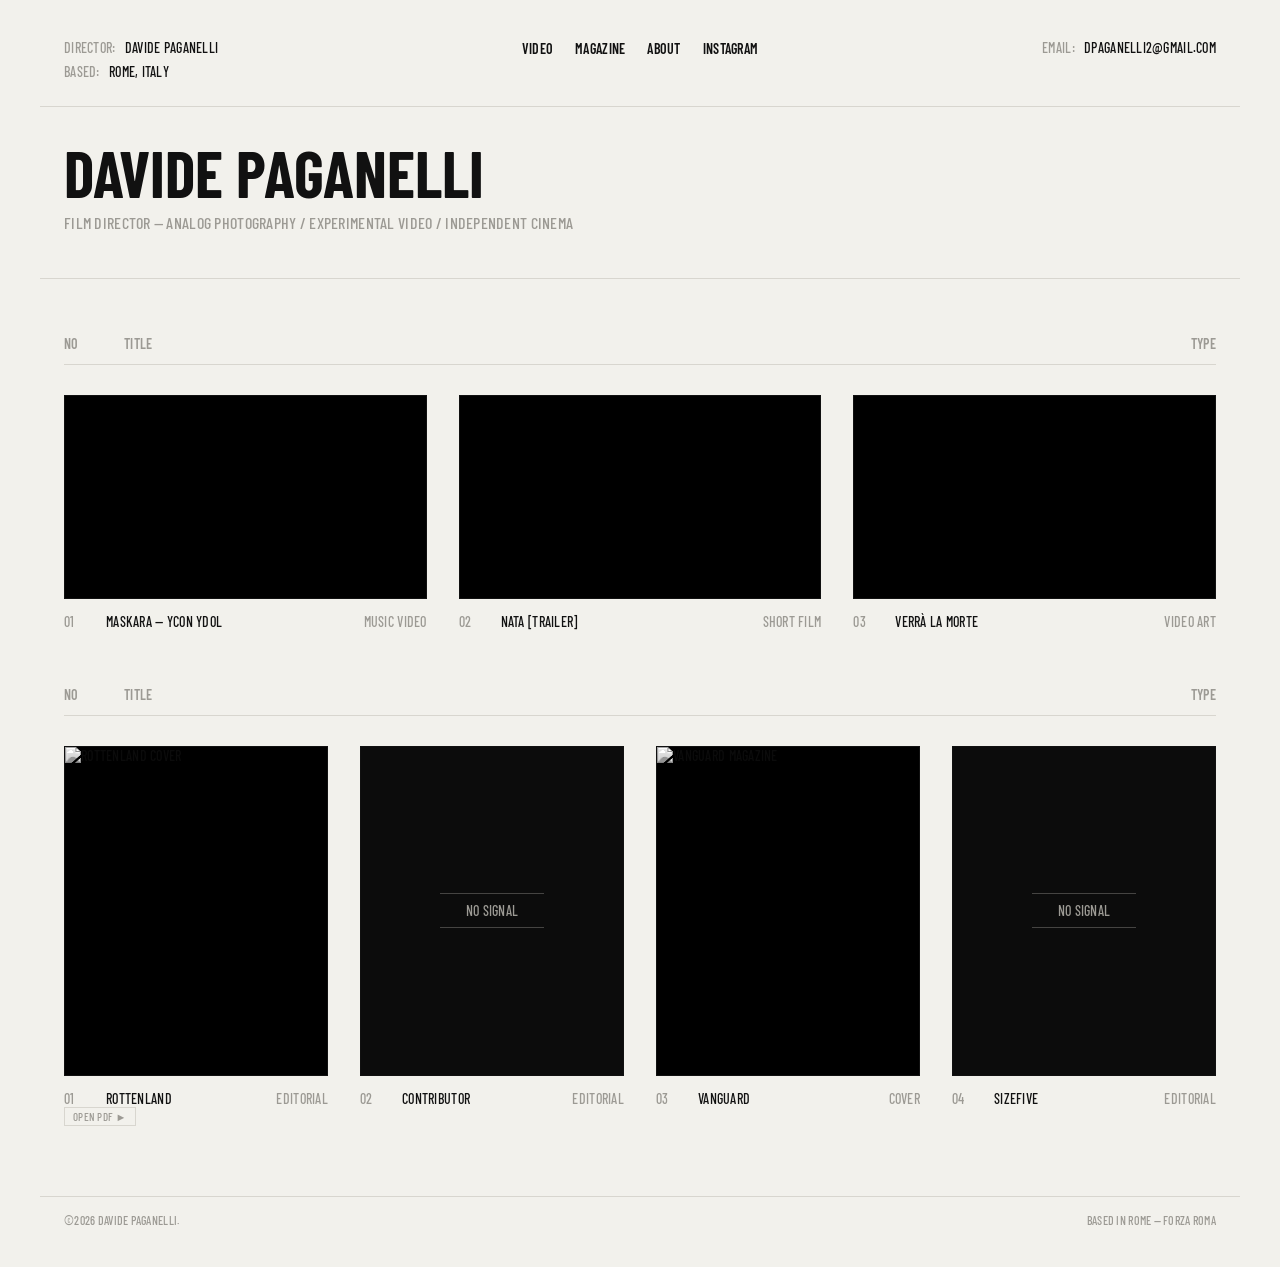
==== index.html @ 6b680fc3 "redesign editoriale: header a griglia con about/nav unificati, copyright solo in footer, tipografia " ====
<!DOCTYPE html>
<html lang="en">
<head>
<meta charset="UTF-8">
<meta name="viewport" content="width=device-width, initial-scale=1.0">
<title>Davide Paganelli — Film Director</title>
<meta name="description" content="Davide Paganelli, Italian film director based in Rome. Analog photography, experimental video and independent cinema.">
<link rel="preconnect" href="https://fonts.googleapis.com">
<link rel="preconnect" href="https://fonts.gstatic.com" crossorigin>
<link href="https://fonts.googleapis.com/css2?family=Barlow+Condensed:wght@500;600;700&family=Inter:wght@400;500&display=swap" rel="stylesheet">
<link rel="stylesheet" href="css/style.css">
</head>
<body>

<!-- ===== HEADER ===== -->
<header class="hud-top">
  <div class="hud-left">
    <div class="meta"><span class="label">DIRECTOR:</span> DAVIDE PAGANELLI</div>
    <div class="meta"><span class="label">BASED:</span> ROME, ITALY</div>
  </div>
  <nav class="hud-nav">
    <a href="#works">VIDEO</a>
    <a href="#magazine">MAGAZINE</a>
    <a href="about.html">ABOUT</a>
    <a href="https://www.instagram.com/davidepaganelly" target="_blank" rel="noopener">INSTAGRAM</a>
  </nav>
  <div class="hud-right">
    <div class="meta"><span class="label">EMAIL:</span> <a href="mailto:dpaganelli2@gmail.com">DPAGANELLI2@GMAIL.COM</a></div>
  </div>
</header>

<!-- ===== MASTHEAD ===== -->
<div class="masthead">
  <div class="name">DAVIDE PAGANELLI</div>
  <div class="role">FILM DIRECTOR — ANALOG PHOTOGRAPHY / EXPERIMENTAL VIDEO / INDEPENDENT CINEMA</div>
</div>

<!-- ===== WORKS ===== -->
<section class="section" id="works">
  <div class="list-head">
    <span>NO</span><span>TITLE</span><span>TYPE</span>
  </div>
  <div class="works">

    <div class="work">
      <div class="frame">
        <iframe src="https://www.youtube-nocookie.com/embed/Jr6r6PKVDSw"
                title="MASKARA — Ycon Ydol"
                allow="accelerometer; autoplay; clipboard-write; encrypted-media; gyroscope; picture-in-picture"
                allowfullscreen loading="lazy"></iframe>
      </div>
      <div class="work-caption">
        <span class="no">01</span>
        <span class="title">MASKARA — YCON YDOL</span>
        <span class="type">MUSIC VIDEO</span>
      </div>
    </div>

    <div class="work">
      <div class="frame">
        <iframe src="https://player.vimeo.com/video/1206100947"
                title="NATA [Trailer]"
                allow="autoplay; fullscreen; picture-in-picture"
                allowfullscreen loading="lazy"></iframe>
      </div>
      <div class="work-caption">
        <span class="no">02</span>
        <span class="title">NATA [TRAILER]</span>
        <span class="type">SHORT FILM</span>
      </div>
    </div>

    <div class="work">
      <div class="frame">
        <iframe src="https://www.youtube-nocookie.com/embed/Oc6n8Mp8Mww"
                title="Verrà la Morte"
                allow="accelerometer; autoplay; clipboard-write; encrypted-media; gyroscope; picture-in-picture"
                allowfullscreen loading="lazy"></iframe>
      </div>
      <div class="work-caption">
        <span class="no">03</span>
        <span class="title">VERRÀ LA MORTE</span>
        <span class="type">VIDEO ART</span>
      </div>
    </div>

  </div>
</section>

<!-- ===== MAGAZINE ===== -->
<section class="section" id="magazine">
  <div class="list-head">
    <span>NO</span><span>TITLE</span><span>TYPE</span>
  </div>
  <div class="magazine">

    <!-- ROTTENLAND : pdf link -->
    <div class="mag-item">
      <a class="mag-frame" href="assets/pdf/rottenland.pdf" target="_blank" rel="noopener">
        <img src="assets/img/rottenland/cover.jpg" alt="RottenLand cover"
             onerror="this.replaceWith(noSignal())">
      </a>
      <div class="mag-caption">
        <span class="no">01</span>
        <span class="title">ROTTENLAND</span>
        <span class="type">EDITORIAL</span>
      </div>
      <a href="assets/pdf/rottenland.pdf" target="_blank" rel="noopener"><span class="pdf-tag">OPEN PDF ►</span></a>
    </div>

    <!-- CONTRIBUTOR : slideshow -->
    <div class="mag-item">
      <div class="mag-frame slideshow" data-dir="assets/img/contributor" data-prefix="contributor"></div>
      <div class="mag-caption">
        <span class="no">02</span>
        <span class="title">CONTRIBUTOR</span>
        <span class="type">EDITORIAL</span>
      </div>
    </div>

    <!-- VANGUARD : single photo -->
    <div class="mag-item">
      <div class="mag-frame">
        <img src="assets/img/vanguard/vanguard.jpg" alt="Vanguard Magazine"
             onerror="this.replaceWith(noSignal())">
      </div>
      <div class="mag-caption">
        <span class="no">03</span>
        <span class="title">VANGUARD</span>
        <span class="type">COVER</span>
      </div>
    </div>

    <!-- SIZEFIVE : slideshow -->
    <div class="mag-item">
      <div class="mag-frame slideshow" data-dir="assets/img/sizefive" data-prefix="sizefive"></div>
      <div class="mag-caption">
        <span class="no">04</span>
        <span class="title">SIZEFIVE</span>
        <span class="type">EDITORIAL</span>
      </div>
    </div>

  </div>
</section>

<!-- ===== FOOTER ===== -->
<footer class="hud-bottom">
  <span>©2026 DAVIDE PAGANELLI.</span>
  <span>BASED IN ROME — FORZA ROMA</span>
</footer>

<script src="js/main.js"></script>
</body>
</html>
---- css/style.css ----
/* ============================================
   DAVIDE PAGANELLI — DIRECTOR
   Editorial · off-white / black · Barlow Condensed + Inter
   ============================================ */

:root {
  --bg: #f2f1ec;
  --fg: #111111;
  --dim: #9c9a94;
  --line: #d8d6cf;
  --accent: #7a1c1c;
  --display: "Barlow Condensed", "Helvetica Neue", Arial, sans-serif;
  --body: "Inter", "Helvetica Neue", Arial, sans-serif;
}

* { margin: 0; padding: 0; box-sizing: border-box; }

html { scroll-behavior: smooth; }

body {
  background: var(--bg);
  color: var(--fg);
  font-family: var(--display);
  font-size: 14px;
  font-weight: 500;
  letter-spacing: 0.02em;
  text-transform: uppercase;
  min-height: 100vh;
}

a { color: var(--fg); text-decoration: none; }
a:hover { color: var(--accent); }

::selection { background: var(--fg); color: var(--bg); }

/* ---------- header ---------- */
.hud-top {
  display: grid;
  grid-template-columns: 1fr auto 1fr;
  align-items: start;
  gap: 24px;
  max-width: 1200px;
  margin: 0 auto;
  padding: 36px 24px 22px;
  border-bottom: 1px solid var(--line);
}

.hud-left, .hud-right { line-height: 1.7; }
.hud-right { text-align: right; }

.meta .label { color: var(--dim); margin-right: 6px; }

.hud-nav {
  display: flex;
  align-items: center;
  gap: 22px;
  padding-top: 4px;
}

.hud-nav a {
  font-weight: 600;
  padding-bottom: 2px;
  border-bottom: 1px solid transparent;
}

.hud-nav a:hover,
.hud-nav a.current {
  color: var(--fg);
  border-bottom-color: var(--fg);
}

/* ---------- masthead (name + role, on index) ---------- */
.masthead {
  max-width: 1200px;
  margin: 0 auto;
  padding: 34px 24px 46px;
  border-bottom: 1px solid var(--line);
}

.masthead .name {
  font-size: clamp(34px, 6vw, 64px);
  font-weight: 700;
  letter-spacing: 0;
  line-height: 1;
}

.masthead .role {
  color: var(--dim);
  font-size: 16px;
  margin-top: 8px;
}

/* ---------- sections ---------- */
.section {
  max-width: 1200px;
  margin: 0 auto;
  padding: 56px 24px 0;
}

.list-head {
  display: grid;
  grid-template-columns: 48px 1fr 140px;
  gap: 12px;
  color: var(--dim);
  font-weight: 600;
  padding-bottom: 12px;
  margin-bottom: 30px;
  border-bottom: 1px solid var(--line);
}

.list-head span:last-child { text-align: right; }

/* ---------- works grid ---------- */
.works {
  display: grid;
  grid-template-columns: repeat(auto-fit, minmax(300px, 1fr));
  gap: 48px 32px;
}

.work .frame {
  position: relative;
  border: 1px solid var(--fg);
  background: #000;
  aspect-ratio: 16 / 9;
}

.work iframe {
  position: absolute;
  inset: 0;
  width: 100%;
  height: 100%;
  border: 0;
}

.work-caption {
  display: grid;
  grid-template-columns: 32px 1fr auto;
  align-items: baseline;
  gap: 10px;
  margin-top: 14px;
}

.work-caption .no { color: var(--dim); }
.work-caption .type { color: var(--dim); text-align: right; white-space: nowrap; }

/* ---------- magazine grid ---------- */
.magazine {
  display: grid;
  grid-template-columns: repeat(auto-fit, minmax(240px, 1fr));
  gap: 48px 32px;
}

.mag-frame {
  position: relative;
  border: 1px solid var(--fg);
  background: #000;
  aspect-ratio: 4 / 5;
  overflow: hidden;
  display: block;
}

.mag-frame img {
  width: 100%;
  height: 100%;
  object-fit: cover;
  display: block;
  filter: grayscale(100%) contrast(1.05);
}

/* slideshow: stacked slides, JS toggles .on */
.slideshow img {
  position: absolute;
  inset: 0;
  opacity: 0;
  transition: opacity 0.6s;
}

.slideshow img.on { opacity: 1; }

.mag-caption {
  display: grid;
  grid-template-columns: 32px 1fr auto;
  align-items: baseline;
  gap: 10px;
  margin-top: 14px;
}

.mag-caption .no { color: var(--dim); }
.mag-caption .type { color: var(--dim); text-align: right; white-space: nowrap; }

/* fallback when no image is loaded yet */
.no-signal {
  position: absolute;
  inset: 0;
  display: flex;
  flex-direction: column;
  align-items: center;
  justify-content: center;
  gap: 8px;
  color: var(--dim);
  background: #0c0c0c;
}

.no-signal .bar { width: 40%; height: 1px; background: var(--dim); opacity: 0.4; }

.pdf-tag {
  display: inline-block;
  border: 1px solid var(--line);
  padding: 2px 8px;
  color: var(--dim);
  font-size: 11px;
}

a:hover .pdf-tag { border-color: var(--fg); color: var(--fg); }

/* ---------- about page ---------- */
.about {
  max-width: 700px;
  margin: 0 auto;
  padding: 56px 24px 80px;
}

.about .kicker {
  color: var(--dim);
  font-weight: 600;
  margin-bottom: 18px;
}

.about .bio {
  font-family: var(--body);
  text-transform: none;
  letter-spacing: 0.01em;
  font-weight: 400;
  line-height: 1.85;
  font-size: 15px;
  color: var(--fg);
  margin-bottom: 44px;
}

.about .bio p + p { margin-top: 20px; }

.about .bio em { font-style: italic; }

.contact-line {
  display: grid;
  grid-template-columns: 110px 1fr;
  gap: 12px;
  padding: 10px 0;
  border-top: 1px solid var(--line);
}

.contact-line:last-of-type { border-bottom: 1px solid var(--line); }

.contact-line .key { color: var(--dim); }

/* ---------- footer ---------- */
.hud-bottom {
  max-width: 1200px;
  margin: 70px auto 0;
  padding: 16px 24px 40px;
  display: flex;
  justify-content: space-between;
  gap: 16px;
  color: var(--dim);
  font-size: 12px;
  border-top: 1px solid var(--line);
}

/* ---------- responsive ---------- */
@media (max-width: 760px) {
  .hud-top {
    grid-template-columns: 1fr;
    text-align: center;
    gap: 14px;
    padding: 26px 20px 18px;
  }
  .hud-right { text-align: center; }
  .hud-nav { justify-content: center; flex-wrap: wrap; row-gap: 8px; }
  .masthead { padding: 26px 20px 32px; }
  .section { padding: 40px 20px 0; }
  .list-head { grid-template-columns: 32px 1fr 90px; font-size: 12px; }
  .work-caption, .mag-caption { grid-template-columns: 24px 1fr auto; }
  .hud-bottom { flex-direction: column; gap: 6px; text-align: center; }
}
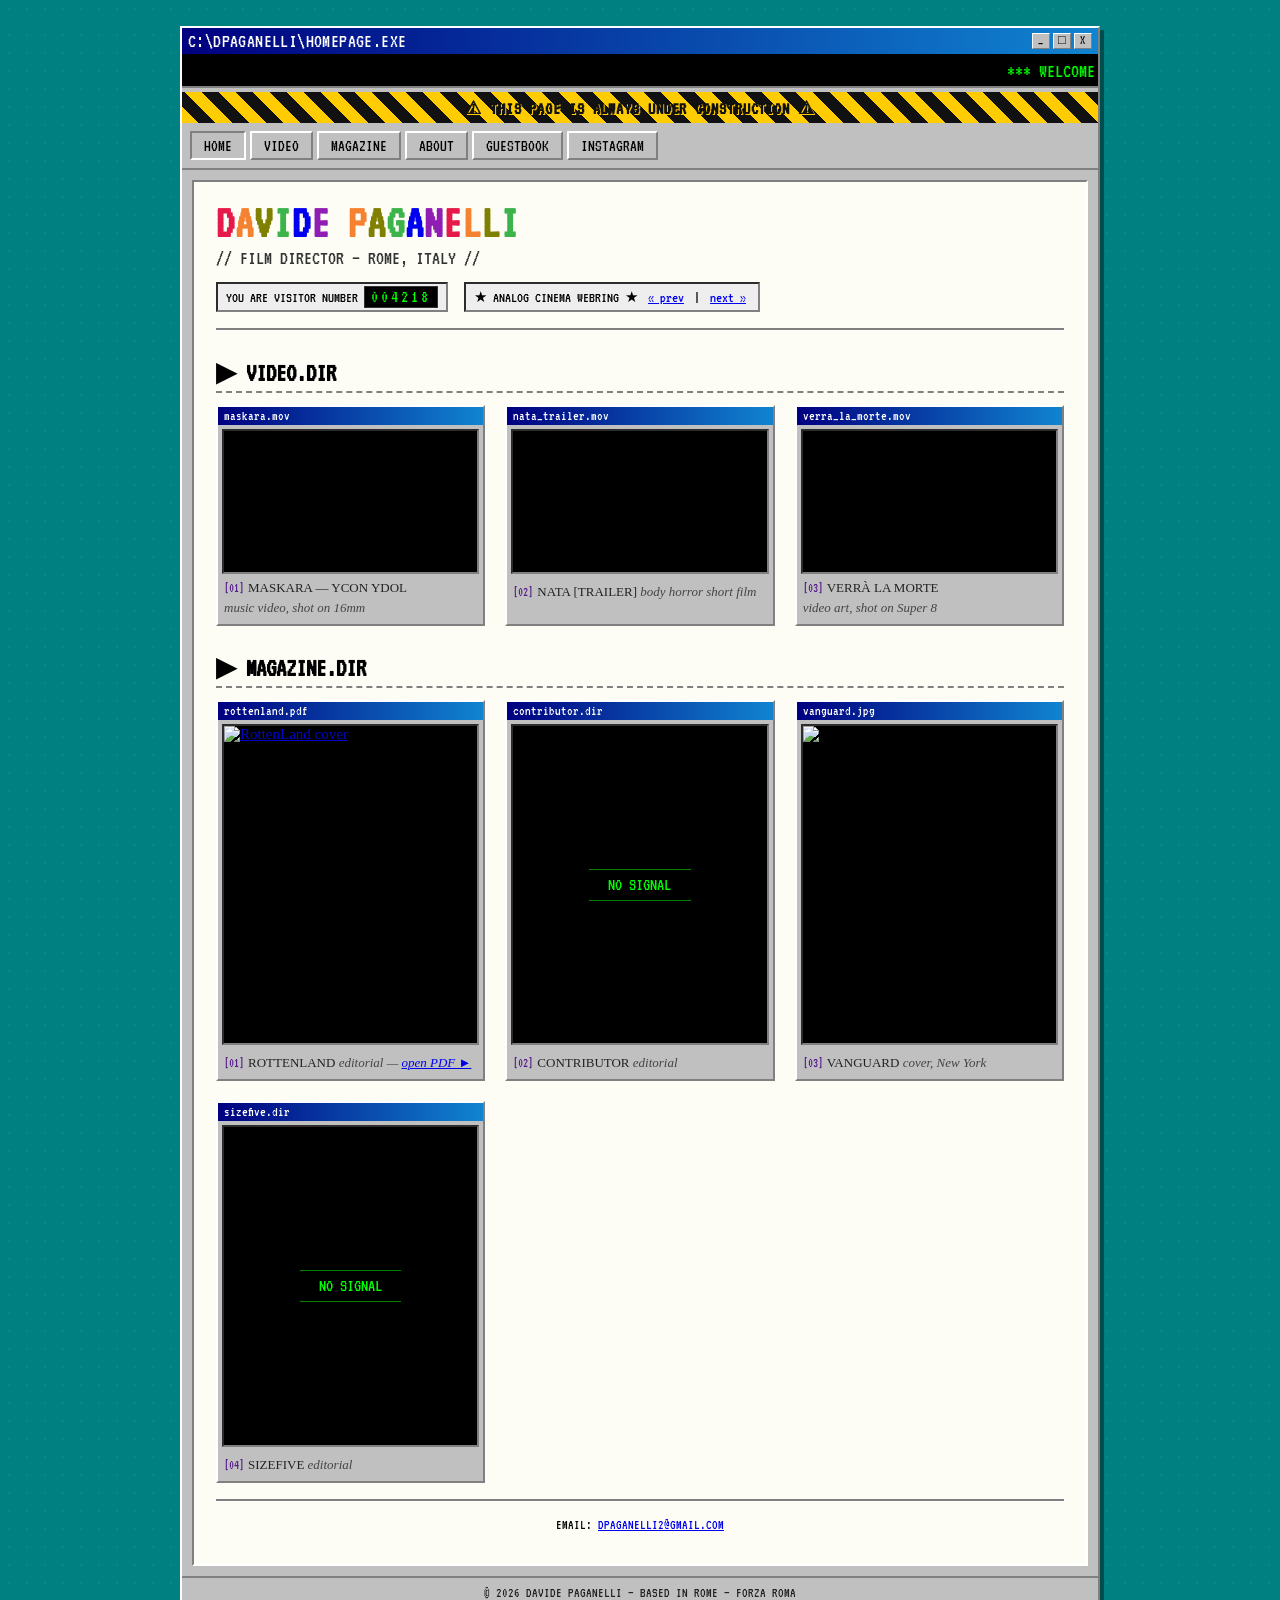
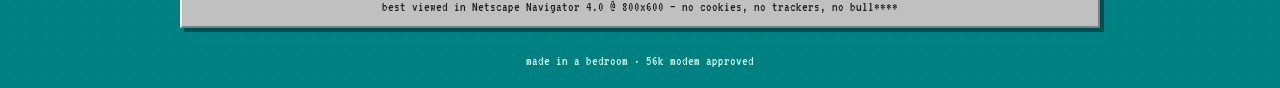
==== commit f8f65176: "restyle totale: homepage.exe in stile Y2K/Geocities fatta in cameretta - finestra Windows98 con titl" ====
--- a/index.html
+++ b/index.html
@@ -3,152 +3,160 @@
 <head>
 <meta charset="UTF-8">
 <meta name="viewport" content="width=device-width, initial-scale=1.0">
-<title>Davide Paganelli — Film Director</title>
+<title>~*~ Davide Paganelli's HOMEPAGE ~*~</title>
 <meta name="description" content="Davide Paganelli, Italian film director based in Rome. Analog photography, experimental video and independent cinema.">
 <link rel="preconnect" href="https://fonts.googleapis.com">
 <link rel="preconnect" href="https://fonts.gstatic.com" crossorigin>
-<link href="https://fonts.googleapis.com/css2?family=Barlow+Condensed:wght@500;600;700&family=Inter:wght@400;500&display=swap" rel="stylesheet">
+<link href="https://fonts.googleapis.com/css2?family=VT323&display=swap" rel="stylesheet">
 <link rel="stylesheet" href="css/style.css">
 </head>
 <body>
 
-<!-- ===== HEADER ===== -->
-<header class="hud-top">
-  <div class="hud-left">
-    <div class="meta"><span class="label">DIRECTOR:</span> DAVIDE PAGANELLI</div>
-    <div class="meta"><span class="label">BASED:</span> ROME, ITALY</div>
+<div class="win">
+
+  <div class="titlebar">
+    <span>C:\DPAGANELLI\HOMEPAGE.EXE</span>
+    <span class="buttons"><span>_</span><span>&#9633;</span><span>X</span></span>
   </div>
-  <nav class="hud-nav">
+
+  <marquee class="marquee-row" behavior="scroll" scrollamount="4">
+    *** WELCOME TO THE OFFICIAL DAVIDE PAGANELLI HOMEPAGE *** BEST VIEWED AT 800x600 *** ANALOG FILM ★ EXPERIMENTAL VIDEO ★ INDEPENDENT CINEMA *** SIGN THE GUESTBOOK ***
+  </marquee>
+
+  <div class="construction-bar">&#9888; THIS PAGE IS ALWAYS UNDER CONSTRUCTION &#9888;</div>
+
+  <nav class="nav-buttons">
+    <a href="index.html" class="current">HOME</a>
     <a href="#works">VIDEO</a>
     <a href="#magazine">MAGAZINE</a>
     <a href="about.html">ABOUT</a>
+    <a href="guestbook.html">GUESTBOOK</a>
     <a href="https://www.instagram.com/davidepaganelly" target="_blank" rel="noopener">INSTAGRAM</a>
   </nav>
-  <div class="hud-right">
-    <div class="meta"><span class="label">EMAIL:</span> <a href="mailto:dpaganelli2@gmail.com">DPAGANELLI2@GMAIL.COM</a></div>
-  </div>
-</header>
 
-<!-- ===== MASTHEAD ===== -->
-<div class="masthead">
-  <div class="name">DAVIDE PAGANELLI</div>
-  <div class="role">FILM DIRECTOR — ANALOG PHOTOGRAPHY / EXPERIMENTAL VIDEO / INDEPENDENT CINEMA</div>
-</div>
+  <div class="content">
+    <h1 class="rainbow" id="rainbow-title"></h1>
+    <div class="subtitle">// FILM DIRECTOR — ROME, ITALY //</div>
 
-<!-- ===== WORKS ===== -->
-<section class="section" id="works">
-  <div class="list-head">
-    <span>NO</span><span>TITLE</span><span>TYPE</span>
-  </div>
-  <div class="works">
-
-    <div class="work">
-      <div class="frame">
-        <iframe src="https://www.youtube-nocookie.com/embed/Jr6r6PKVDSw"
-                title="MASKARA — Ycon Ydol"
-                allow="accelerometer; autoplay; clipboard-write; encrypted-media; gyroscope; picture-in-picture"
-                allowfullscreen loading="lazy"></iframe>
-      </div>
-      <div class="work-caption">
-        <span class="no">01</span>
-        <span class="title">MASKARA — YCON YDOL</span>
-        <span class="type">MUSIC VIDEO</span>
+    <div class="widgets-row">
+      <div class="hitcounter">YOU ARE VISITOR NUMBER <span class="digits" id="hitcount">004217</span></div>
+      <div class="webring">
+        <span class="blink">&#9733;</span> ANALOG CINEMA WEBRING <span class="blink">&#9733;</span>
+        <a href="about.html">&laquo; prev</a> | <a href="#works">next &raquo;</a>
       </div>
     </div>
 
-    <div class="work">
-      <div class="frame">
-        <iframe src="https://player.vimeo.com/video/1206100947"
-                title="NATA [Trailer]"
-                allow="autoplay; fullscreen; picture-in-picture"
-                allowfullscreen loading="lazy"></iframe>
+    <hr class="groove">
+
+    <h2 class="section-title" id="works">&#9654; VIDEO.DIR</h2>
+    <div class="file-grid">
+
+      <div class="file-win">
+        <div class="file-titlebar">maskara.mov</div>
+        <div class="frame">
+          <iframe src="https://www.youtube-nocookie.com/embed/Jr6r6PKVDSw"
+                  title="MASKARA — Ycon Ydol"
+                  allow="accelerometer; autoplay; clipboard-write; encrypted-media; gyroscope; picture-in-picture"
+                  allowfullscreen loading="lazy"></iframe>
+        </div>
+        <div class="file-caption">
+          <span class="num">[01]</span>MASKARA — YCON YDOL
+          <div class="tag">music video, shot on 16mm</div>
+        </div>
       </div>
-      <div class="work-caption">
-        <span class="no">02</span>
-        <span class="title">NATA [TRAILER]</span>
-        <span class="type">SHORT FILM</span>
+
+      <div class="file-win">
+        <div class="file-titlebar">nata_trailer.mov</div>
+        <div class="frame">
+          <iframe src="https://player.vimeo.com/video/1206100947"
+                  title="NATA [Trailer]"
+                  allow="autoplay; fullscreen; picture-in-picture"
+                  allowfullscreen loading="lazy"></iframe>
+        </div>
+        <div class="file-caption">
+          <span class="num">[02]</span>NATA [TRAILER]
+          <div class="tag">body horror short film</div>
+        </div>
       </div>
+
+      <div class="file-win">
+        <div class="file-titlebar">verra_la_morte.mov</div>
+        <div class="frame">
+          <iframe src="https://www.youtube-nocookie.com/embed/Oc6n8Mp8Mww"
+                  title="Verrà la Morte"
+                  allow="accelerometer; autoplay; clipboard-write; encrypted-media; gyroscope; picture-in-picture"
+                  allowfullscreen loading="lazy"></iframe>
+        </div>
+        <div class="file-caption">
+          <span class="num">[03]</span>VERRÀ LA MORTE
+          <div class="tag">video art, shot on Super 8</div>
+        </div>
+      </div>
+
     </div>
 
-    <div class="work">
-      <div class="frame">
-        <iframe src="https://www.youtube-nocookie.com/embed/Oc6n8Mp8Mww"
-                title="Verrà la Morte"
-                allow="accelerometer; autoplay; clipboard-write; encrypted-media; gyroscope; picture-in-picture"
-                allowfullscreen loading="lazy"></iframe>
+    <h2 class="section-title" id="magazine">&#9654; MAGAZINE.DIR</h2>
+    <div class="file-grid">
+
+      <div class="file-win">
+        <div class="file-titlebar">rottenland.pdf</div>
+        <a class="frame portrait" href="assets/pdf/rottenland.pdf" target="_blank" rel="noopener" style="display:block;">
+          <img src="assets/img/rottenland/cover.jpg" alt="RottenLand cover"
+               onerror="this.replaceWith(noSignal())">
+        </a>
+        <div class="file-caption">
+          <span class="num">[01]</span>ROTTENLAND
+          <div class="tag">editorial &mdash; <a href="assets/pdf/rottenland.pdf" target="_blank" rel="noopener">open PDF &#9658;</a></div>
+        </div>
       </div>
-      <div class="work-caption">
-        <span class="no">03</span>
-        <span class="title">VERRÀ LA MORTE</span>
-        <span class="type">VIDEO ART</span>
+
+      <div class="file-win">
+        <div class="file-titlebar">contributor.dir</div>
+        <div class="frame portrait slideshow" data-dir="assets/img/contributor" data-prefix="contributor"></div>
+        <div class="file-caption">
+          <span class="num">[02]</span>CONTRIBUTOR
+          <div class="tag">editorial</div>
+        </div>
       </div>
+
+      <div class="file-win">
+        <div class="file-titlebar">vanguard.jpg</div>
+        <div class="frame portrait">
+          <img src="assets/img/vanguard/vanguard.jpg" alt="Vanguard Magazine"
+               onerror="this.replaceWith(noSignal())">
+        </div>
+        <div class="file-caption">
+          <span class="num">[03]</span>VANGUARD
+          <div class="tag">cover, New York</div>
+        </div>
+      </div>
+
+      <div class="file-win">
+        <div class="file-titlebar">sizefive.dir</div>
+        <div class="frame portrait slideshow" data-dir="assets/img/sizefive" data-prefix="sizefive"></div>
+        <div class="file-caption">
+          <span class="num">[04]</span>SIZEFIVE
+          <div class="tag">editorial</div>
+        </div>
+      </div>
+
     </div>
 
+    <hr class="groove">
+
+    <p style="font-family: var(--pixel); font-size:14px; text-align:center;">
+      EMAIL: <a href="mailto:dpaganelli2@gmail.com">DPAGANELLI2@GMAIL.COM</a>
+    </p>
   </div>
-</section>
 
-<!-- ===== MAGAZINE ===== -->
-<section class="section" id="magazine">
-  <div class="list-head">
-    <span>NO</span><span>TITLE</span><span>TYPE</span>
+  <div class="win-footer">
+    &copy; 2026 DAVIDE PAGANELLI &mdash; BASED IN ROME &mdash; FORZA ROMA<br>
+    best viewed in Netscape Navigator 4.0 @ 800x600 &mdash; no cookies, no trackers, no bull****
   </div>
-  <div class="magazine">
 
-    <!-- ROTTENLAND : pdf link -->
-    <div class="mag-item">
-      <a class="mag-frame" href="assets/pdf/rottenland.pdf" target="_blank" rel="noopener">
-        <img src="assets/img/rottenland/cover.jpg" alt="RottenLand cover"
-             onerror="this.replaceWith(noSignal())">
-      </a>
-      <div class="mag-caption">
-        <span class="no">01</span>
-        <span class="title">ROTTENLAND</span>
-        <span class="type">EDITORIAL</span>
-      </div>
-      <a href="assets/pdf/rottenland.pdf" target="_blank" rel="noopener"><span class="pdf-tag">OPEN PDF ►</span></a>
-    </div>
+</div>
 
-    <!-- CONTRIBUTOR : slideshow -->
-    <div class="mag-item">
-      <div class="mag-frame slideshow" data-dir="assets/img/contributor" data-prefix="contributor"></div>
-      <div class="mag-caption">
-        <span class="no">02</span>
-        <span class="title">CONTRIBUTOR</span>
-        <span class="type">EDITORIAL</span>
-      </div>
-    </div>
-
-    <!-- VANGUARD : single photo -->
-    <div class="mag-item">
-      <div class="mag-frame">
-        <img src="assets/img/vanguard/vanguard.jpg" alt="Vanguard Magazine"
-             onerror="this.replaceWith(noSignal())">
-      </div>
-      <div class="mag-caption">
-        <span class="no">03</span>
-        <span class="title">VANGUARD</span>
-        <span class="type">COVER</span>
-      </div>
-    </div>
-
-    <!-- SIZEFIVE : slideshow -->
-    <div class="mag-item">
-      <div class="mag-frame slideshow" data-dir="assets/img/sizefive" data-prefix="sizefive"></div>
-      <div class="mag-caption">
-        <span class="no">04</span>
-        <span class="title">SIZEFIVE</span>
-        <span class="type">EDITORIAL</span>
-      </div>
-    </div>
-
-  </div>
-</section>
-
-<!-- ===== FOOTER ===== -->
-<footer class="hud-bottom">
-  <span>©2026 DAVIDE PAGANELLI.</span>
-  <span>BASED IN ROME — FORZA ROMA</span>
-</footer>
+<div class="outer-tag">made in a bedroom &middot; 56k modem approved</div>
 
 <script src="js/main.js"></script>
 </body>
--- a/css/style.css
+++ b/css/style.css
@@ -1,130 +1,244 @@
 /* ============================================
-   DAVIDE PAGANELLI — DIRECTOR
-   Editorial · off-white / black · Barlow Condensed + Inter
+   DAVIDE PAGANELLI — HOMEPAGE.EXE
+   made in a bedroom, running Windows 98, 56k modem required
    ============================================ */
 
 :root {
-  --bg: #f2f1ec;
-  --fg: #111111;
-  --dim: #9c9a94;
-  --line: #d8d6cf;
-  --accent: #7a1c1c;
-  --display: "Barlow Condensed", "Helvetica Neue", Arial, sans-serif;
-  --body: "Inter", "Helvetica Neue", Arial, sans-serif;
-}
-
-* { margin: 0; padding: 0; box-sizing: border-box; }
-
-html { scroll-behavior: smooth; }
-
-body {
-  background: var(--bg);
-  color: var(--fg);
-  font-family: var(--display);
+  --face: #c0c0c0;
+  --face-dark: #808080;
+  --face-light: #ffffff;
+  --desktop: #008080;
+  --paper: #fdfdf5;
+  --ink: #000000;
+  --link: #0000ee;
+  --visited: #551a8b;
+  --pixel: "VT323", "Courier New", monospace;
+  --serif: "Times New Roman", Times, serif;
+}
+
+* { box-sizing: border-box; }
+
+html, body {
+  margin: 0;
+  padding: 0;
+  background-color: var(--desktop);
+  background-image:
+    radial-gradient(rgba(255,255,255,0.06) 1px, transparent 1px);
+  background-size: 18px 18px;
+  color: var(--ink);
+  font-family: var(--serif);
+  font-size: 15px;
+}
+
+a { color: var(--link); }
+a:visited { color: var(--visited); }
+a:hover { color: #ff0000; }
+
+img { image-rendering: pixelated; }
+
+/* ---------- window chrome ---------- */
+.win {
+  max-width: 920px;
+  margin: 26px auto;
+  background: var(--face);
+  border: 2px solid;
+  border-color: var(--face-light) var(--face-dark) var(--face-dark) var(--face-light);
+  box-shadow: 4px 4px 0 rgba(0,0,0,0.4);
+}
+
+.titlebar {
+  background: linear-gradient(90deg, #000080, #1084d0);
+  color: #fff;
+  font-family: var(--pixel);
+  font-size: 20px;
+  letter-spacing: 0.02em;
+  padding: 3px 6px;
+  display: flex;
+  justify-content: space-between;
+  align-items: center;
+}
+
+.titlebar .buttons { display: flex; gap: 3px; }
+
+.titlebar .buttons span {
+  width: 18px;
+  height: 16px;
+  background: var(--face);
+  border: 1px solid;
+  border-color: var(--face-light) var(--face-dark) var(--face-dark) var(--face-light);
+  color: #000;
+  font-family: var(--pixel);
+  font-size: 13px;
+  line-height: 14px;
+  text-align: center;
+}
+
+/* ---------- marquee / construction ---------- */
+.marquee-row {
+  background: #000;
+  color: #0f0;
+  font-family: var(--pixel);
+  font-size: 20px;
+  padding: 4px 0;
+  border-bottom: 2px solid var(--face-dark);
+}
+
+.construction-bar {
+  background: repeating-linear-gradient(45deg, #ffcc00, #ffcc00 12px, #111 12px, #111 24px);
+  color: #111;
+  text-shadow: 1px 1px 0 #ffcc00;
+  font-family: var(--pixel);
+  font-size: 18px;
+  text-align: center;
+  font-weight: bold;
+  padding: 5px 0;
+  letter-spacing: 0.05em;
+}
+
+/* ---------- nav buttons ---------- */
+.nav-buttons {
+  display: flex;
+  flex-wrap: wrap;
+  gap: 4px;
+  padding: 8px;
+  background: var(--face);
+  border-bottom: 2px solid var(--face-dark);
+}
+
+.nav-buttons a {
+  background: var(--face);
+  border: 2px solid;
+  border-color: var(--face-light) var(--face-dark) var(--face-dark) var(--face-light);
+  padding: 4px 12px;
+  font-family: var(--pixel);
+  font-size: 17px;
+  color: #000;
+  text-decoration: none;
+}
+
+.nav-buttons a:visited { color: #000; }
+.nav-buttons a:hover { color: #000; background: #dcdcdc; }
+.nav-buttons a:active,
+.nav-buttons a.current {
+  border-color: var(--face-dark) var(--face-light) var(--face-light) var(--face-dark);
+}
+
+/* ---------- content paper ---------- */
+.content {
+  background: var(--paper);
+  margin: 10px;
+  padding: 18px 22px;
+  border: 2px solid;
+  border-color: var(--face-dark) var(--face-light) var(--face-light) var(--face-dark);
+}
+
+.content h1 {
+  font-family: var(--pixel);
+  font-size: 46px;
+  letter-spacing: 0.02em;
+  margin: 0 0 2px;
+}
+
+.content h1.rainbow span:nth-child(6n+1) { color: #e6194b; }
+.content h1.rainbow span:nth-child(6n+2) { color: #f58231; }
+.content h1.rainbow span:nth-child(6n+3) { color: #808000; }
+.content h1.rainbow span:nth-child(6n+4) { color: #3cb44b; }
+.content h1.rainbow span:nth-child(6n+5) { color: #0000ee; }
+.content h1.rainbow span:nth-child(6n+6) { color: #911eb4; }
+
+.subtitle {
+  font-family: var(--pixel);
+  font-size: 20px;
+  color: #333;
+  margin-bottom: 14px;
+}
+
+hr.groove {
+  border: none;
+  border-top: 2px solid var(--face-dark);
+  border-bottom: 1px solid var(--face-light);
+  margin: 16px 0;
+}
+
+/* ---------- hit counter + webring ---------- */
+.widgets-row {
+  display: flex;
+  flex-wrap: wrap;
+  gap: 16px;
+  align-items: center;
+  margin-bottom: 16px;
+}
+
+.hitcounter {
+  font-family: var(--pixel);
+  font-size: 15px;
+  background: #eee;
+  border: 2px inset var(--face-dark);
+  padding: 4px 8px;
+}
+
+.hitcounter .digits {
+  background: #000;
+  color: #0f0;
+  font-size: 18px;
+  letter-spacing: 3px;
+  padding: 1px 6px;
+  border: 1px solid #333;
+}
+
+.webring {
+  font-family: var(--pixel);
+  font-size: 15px;
+  background: #eee;
+  border: 2px inset var(--face-dark);
+  padding: 4px 8px;
+}
+
+.webring a { margin: 0 4px; }
+
+.blink { animation: blink 1.1s steps(1) infinite; }
+@keyframes blink { 50% { opacity: 0; } }
+
+/* ---------- section blocks ---------- */
+.section-title {
+  font-family: var(--pixel);
+  font-size: 26px;
+  margin: 26px 0 12px;
+  border-bottom: 2px dashed var(--face-dark);
+  padding-bottom: 4px;
+}
+
+.file-grid {
+  display: grid;
+  grid-template-columns: repeat(auto-fit, minmax(260px, 1fr));
+  gap: 20px;
+}
+
+.file-win {
+  border: 2px solid;
+  border-color: var(--face-light) var(--face-dark) var(--face-dark) var(--face-light);
+  background: var(--face);
+}
+
+.file-win .file-titlebar {
+  background: linear-gradient(90deg, #000080, #1084d0);
+  color: #fff;
+  font-family: var(--pixel);
   font-size: 14px;
-  font-weight: 500;
-  letter-spacing: 0.02em;
-  text-transform: uppercase;
-  min-height: 100vh;
-}
-
-a { color: var(--fg); text-decoration: none; }
-a:hover { color: var(--accent); }
-
-::selection { background: var(--fg); color: var(--bg); }
-
-/* ---------- header ---------- */
-.hud-top {
-  display: grid;
-  grid-template-columns: 1fr auto 1fr;
-  align-items: start;
-  gap: 24px;
-  max-width: 1200px;
-  margin: 0 auto;
-  padding: 36px 24px 22px;
-  border-bottom: 1px solid var(--line);
-}
-
-.hud-left, .hud-right { line-height: 1.7; }
-.hud-right { text-align: right; }
-
-.meta .label { color: var(--dim); margin-right: 6px; }
-
-.hud-nav {
-  display: flex;
-  align-items: center;
-  gap: 22px;
-  padding-top: 4px;
-}
-
-.hud-nav a {
-  font-weight: 600;
-  padding-bottom: 2px;
-  border-bottom: 1px solid transparent;
-}
-
-.hud-nav a:hover,
-.hud-nav a.current {
-  color: var(--fg);
-  border-bottom-color: var(--fg);
-}
-
-/* ---------- masthead (name + role, on index) ---------- */
-.masthead {
-  max-width: 1200px;
-  margin: 0 auto;
-  padding: 34px 24px 46px;
-  border-bottom: 1px solid var(--line);
-}
-
-.masthead .name {
-  font-size: clamp(34px, 6vw, 64px);
-  font-weight: 700;
-  letter-spacing: 0;
-  line-height: 1;
-}
-
-.masthead .role {
-  color: var(--dim);
-  font-size: 16px;
-  margin-top: 8px;
-}
-
-/* ---------- sections ---------- */
-.section {
-  max-width: 1200px;
-  margin: 0 auto;
-  padding: 56px 24px 0;
-}
-
-.list-head {
-  display: grid;
-  grid-template-columns: 48px 1fr 140px;
-  gap: 12px;
-  color: var(--dim);
-  font-weight: 600;
-  padding-bottom: 12px;
-  margin-bottom: 30px;
-  border-bottom: 1px solid var(--line);
-}
-
-.list-head span:last-child { text-align: right; }
-
-/* ---------- works grid ---------- */
-.works {
-  display: grid;
-  grid-template-columns: repeat(auto-fit, minmax(300px, 1fr));
-  gap: 48px 32px;
-}
-
-.work .frame {
+  padding: 2px 6px;
+}
+
+.file-win .frame {
   position: relative;
-  border: 1px solid var(--fg);
+  aspect-ratio: 16 / 9;
   background: #000;
-  aspect-ratio: 16 / 9;
-}
-
-.work iframe {
+  border: 2px inset var(--face-dark);
+  margin: 4px;
+}
+
+.file-win .frame.portrait { aspect-ratio: 4 / 5; overflow: hidden; }
+
+.file-win iframe {
   position: absolute;
   inset: 0;
   width: 100%;
@@ -132,63 +246,22 @@
   border: 0;
 }
 
-.work-caption {
-  display: grid;
-  grid-template-columns: 32px 1fr auto;
-  align-items: baseline;
-  gap: 10px;
-  margin-top: 14px;
-}
-
-.work-caption .no { color: var(--dim); }
-.work-caption .type { color: var(--dim); text-align: right; white-space: nowrap; }
-
-/* ---------- magazine grid ---------- */
-.magazine {
-  display: grid;
-  grid-template-columns: repeat(auto-fit, minmax(240px, 1fr));
-  gap: 48px 32px;
-}
-
-.mag-frame {
-  position: relative;
-  border: 1px solid var(--fg);
-  background: #000;
-  aspect-ratio: 4 / 5;
-  overflow: hidden;
-  display: block;
-}
-
-.mag-frame img {
+.file-win img {
   width: 100%;
   height: 100%;
   object-fit: cover;
   display: block;
-  filter: grayscale(100%) contrast(1.05);
-}
-
-/* slideshow: stacked slides, JS toggles .on */
+  filter: grayscale(15%);
+}
+
 .slideshow img {
   position: absolute;
   inset: 0;
   opacity: 0;
-  transition: opacity 0.6s;
-}
-
+  transition: opacity 0.5s;
+}
 .slideshow img.on { opacity: 1; }
 
-.mag-caption {
-  display: grid;
-  grid-template-columns: 32px 1fr auto;
-  align-items: baseline;
-  gap: 10px;
-  margin-top: 14px;
-}
-
-.mag-caption .no { color: var(--dim); }
-.mag-caption .type { color: var(--dim); text-align: right; white-space: nowrap; }
-
-/* fallback when no image is loaded yet */
 .no-signal {
   position: absolute;
   inset: 0;
@@ -196,89 +269,85 @@
   flex-direction: column;
   align-items: center;
   justify-content: center;
-  gap: 8px;
-  color: var(--dim);
-  background: #0c0c0c;
-}
-
-.no-signal .bar { width: 40%; height: 1px; background: var(--dim); opacity: 0.4; }
-
-.pdf-tag {
-  display: inline-block;
-  border: 1px solid var(--line);
-  padding: 2px 8px;
-  color: var(--dim);
+  gap: 6px;
+  color: #0f0;
+  background: #000;
+  font-family: var(--pixel);
+  font-size: 18px;
+}
+.no-signal .bar { width: 40%; height: 1px; background: #0f0; opacity: 0.5; }
+
+.file-caption {
+  font-family: var(--serif);
+  font-size: 13px;
+  padding: 2px 6px 8px;
+  color: #222;
+}
+
+.file-caption .num { font-family: var(--pixel); color: var(--visited); margin-right: 4px; }
+.file-caption .tag { display: inline-block; margin-top: 4px; font-style: italic; color: #444; }
+
+/* ---------- about fact sheet ---------- */
+.fact-sheet {
+  font-family: var(--pixel);
+  font-size: 17px;
+  border: 2px inset var(--face-dark);
+  background: #eee;
+  padding: 10px 14px;
+  margin-bottom: 18px;
+  display: grid;
+  grid-template-columns: max-content 1fr;
+  gap: 4px 12px;
+}
+
+.fact-sheet dt { color: var(--visited); }
+.fact-sheet dd { margin: 0; }
+
+.bio p { line-height: 1.7; margin: 0 0 14px; }
+.bio em { font-style: italic; }
+
+/* ---------- guestbook ---------- */
+.guestbook-entry {
+  border: 2px solid;
+  border-color: var(--face-light) var(--face-dark) var(--face-dark) var(--face-light);
+  background: #fff;
+  padding: 8px 12px;
+  margin-bottom: 12px;
+}
+
+.guestbook-entry .who {
+  font-family: var(--pixel);
+  font-size: 18px;
+}
+
+.guestbook-entry .when {
   font-size: 11px;
-}
-
-a:hover .pdf-tag { border-color: var(--fg); color: var(--fg); }
-
-/* ---------- about page ---------- */
-.about {
-  max-width: 700px;
-  margin: 0 auto;
-  padding: 56px 24px 80px;
-}
-
-.about .kicker {
-  color: var(--dim);
-  font-weight: 600;
-  margin-bottom: 18px;
-}
-
-.about .bio {
-  font-family: var(--body);
-  text-transform: none;
-  letter-spacing: 0.01em;
-  font-weight: 400;
-  line-height: 1.85;
-  font-size: 15px;
-  color: var(--fg);
-  margin-bottom: 44px;
-}
-
-.about .bio p + p { margin-top: 20px; }
-
-.about .bio em { font-style: italic; }
-
-.contact-line {
-  display: grid;
-  grid-template-columns: 110px 1fr;
-  gap: 12px;
-  padding: 10px 0;
-  border-top: 1px solid var(--line);
-}
-
-.contact-line:last-of-type { border-bottom: 1px solid var(--line); }
-
-.contact-line .key { color: var(--dim); }
+  color: #666;
+  float: right;
+}
 
 /* ---------- footer ---------- */
-.hud-bottom {
-  max-width: 1200px;
-  margin: 70px auto 0;
-  padding: 16px 24px 40px;
-  display: flex;
-  justify-content: space-between;
-  gap: 16px;
-  color: var(--dim);
-  font-size: 12px;
-  border-top: 1px solid var(--line);
+.win-footer {
+  font-family: var(--pixel);
+  font-size: 14px;
+  text-align: center;
+  color: #222;
+  padding: 8px 0 12px;
+  border-top: 2px solid var(--face-dark);
+}
+
+.outer-tag {
+  text-align: center;
+  color: #cfe;
+  font-family: var(--pixel);
+  font-size: 14px;
+  padding-bottom: 20px;
 }
 
 /* ---------- responsive ---------- */
-@media (max-width: 760px) {
-  .hud-top {
-    grid-template-columns: 1fr;
-    text-align: center;
-    gap: 14px;
-    padding: 26px 20px 18px;
-  }
-  .hud-right { text-align: center; }
-  .hud-nav { justify-content: center; flex-wrap: wrap; row-gap: 8px; }
-  .masthead { padding: 26px 20px 32px; }
-  .section { padding: 40px 20px 0; }
-  .list-head { grid-template-columns: 32px 1fr 90px; font-size: 12px; }
-  .work-caption, .mag-caption { grid-template-columns: 24px 1fr auto; }
-  .hud-bottom { flex-direction: column; gap: 6px; text-align: center; }
-}
+@media (max-width: 700px) {
+  .win { margin: 0; border-width: 0; }
+  .content h1 { font-size: 34px; }
+  .nav-buttons { justify-content: center; }
+  .widgets-row { justify-content: center; }
+}
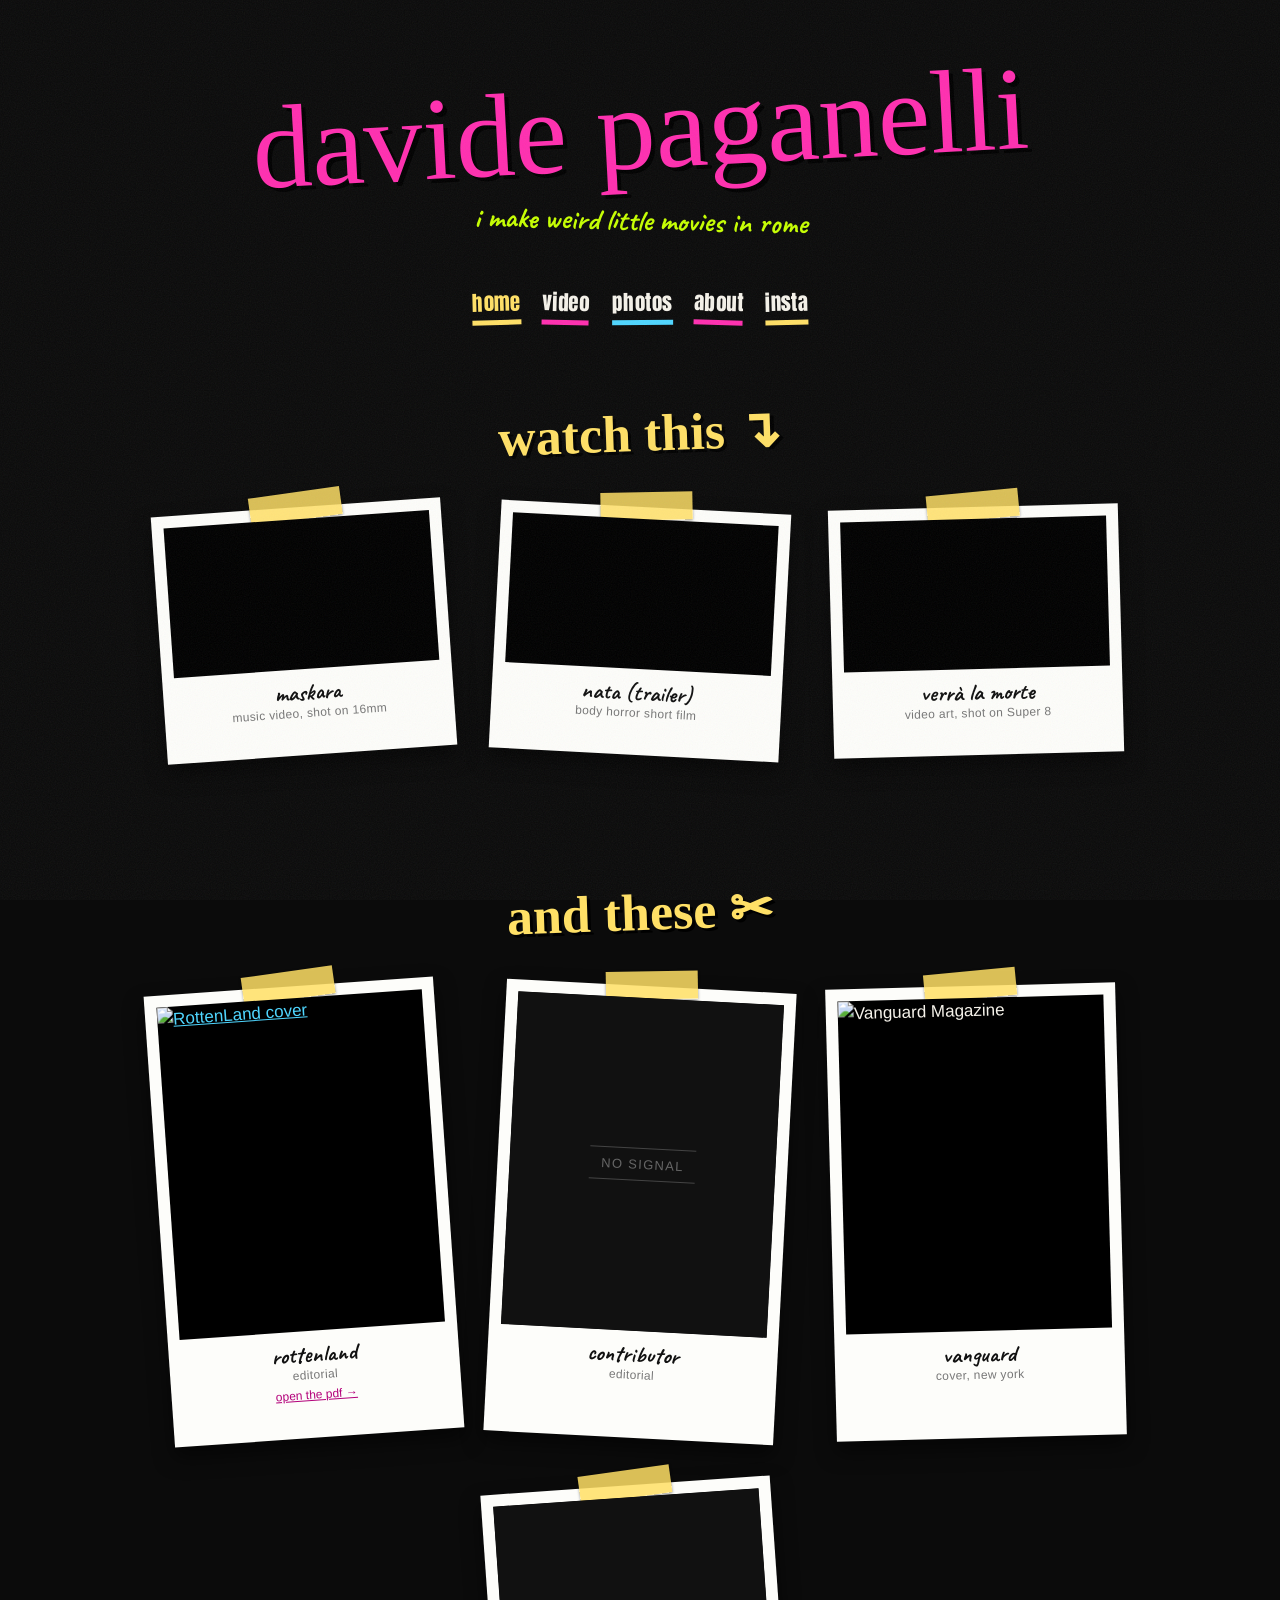
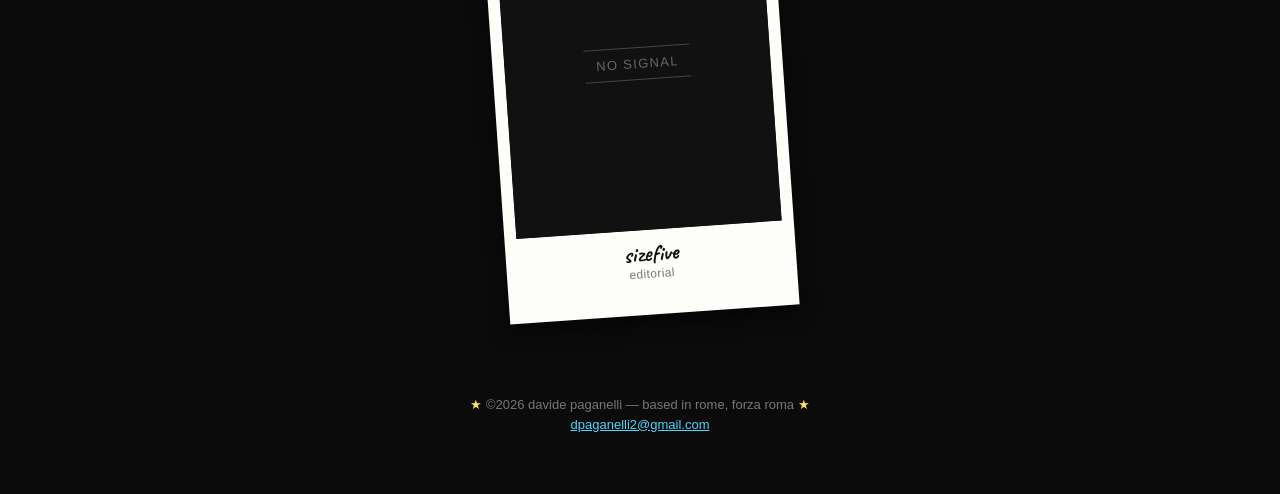
==== commit 1304151b: "restyle: via lo stile Windows98/nerd, dentro lo scrapbook fatto in cameretta - niente più finestre, " ====
--- a/index.html
+++ b/index.html
@@ -3,160 +3,105 @@
 <head>
 <meta charset="UTF-8">
 <meta name="viewport" content="width=device-width, initial-scale=1.0">
-<title>~*~ Davide Paganelli's HOMEPAGE ~*~</title>
+<title>davide paganelli</title>
 <meta name="description" content="Davide Paganelli, Italian film director based in Rome. Analog photography, experimental video and independent cinema.">
 <link rel="preconnect" href="https://fonts.googleapis.com">
 <link rel="preconnect" href="https://fonts.gstatic.com" crossorigin>
-<link href="https://fonts.googleapis.com/css2?family=VT323&display=swap" rel="stylesheet">
+<link href="https://fonts.googleapis.com/css2?family=Permanent+Marker&family=Anton&family=Caveat:wght@700&display=swap" rel="stylesheet">
 <link rel="stylesheet" href="css/style.css">
 </head>
 <body>
 
-<div class="win">
+<div class="hero">
+  <div class="scribble-name">davide paganelli</div><br>
+  <div class="tagline">i make weird little movies in rome</div>
+</div>
 
-  <div class="titlebar">
-    <span>C:\DPAGANELLI\HOMEPAGE.EXE</span>
-    <span class="buttons"><span>_</span><span>&#9633;</span><span>X</span></span>
-  </div>
+<nav class="messy-nav">
+  <a href="index.html" class="current">home</a>
+  <a href="#works">video</a>
+  <a href="#magazine">photos</a>
+  <a href="about.html">about</a>
+  <a href="https://www.instagram.com/davidepaganelly" target="_blank" rel="noopener">insta</a>
+</nav>
 
-  <marquee class="marquee-row" behavior="scroll" scrollamount="4">
-    *** WELCOME TO THE OFFICIAL DAVIDE PAGANELLI HOMEPAGE *** BEST VIEWED AT 800x600 *** ANALOG FILM ★ EXPERIMENTAL VIDEO ★ INDEPENDENT CINEMA *** SIGN THE GUESTBOOK ***
-  </marquee>
+<section id="works">
+  <h2 class="section-title">watch this ↴</h2>
+  <div class="gallery">
 
-  <div class="construction-bar">&#9888; THIS PAGE IS ALWAYS UNDER CONSTRUCTION &#9888;</div>
-
-  <nav class="nav-buttons">
-    <a href="index.html" class="current">HOME</a>
-    <a href="#works">VIDEO</a>
-    <a href="#magazine">MAGAZINE</a>
-    <a href="about.html">ABOUT</a>
-    <a href="guestbook.html">GUESTBOOK</a>
-    <a href="https://www.instagram.com/davidepaganelly" target="_blank" rel="noopener">INSTAGRAM</a>
-  </nav>
-
-  <div class="content">
-    <h1 class="rainbow" id="rainbow-title"></h1>
-    <div class="subtitle">// FILM DIRECTOR — ROME, ITALY //</div>
-
-    <div class="widgets-row">
-      <div class="hitcounter">YOU ARE VISITOR NUMBER <span class="digits" id="hitcount">004217</span></div>
-      <div class="webring">
-        <span class="blink">&#9733;</span> ANALOG CINEMA WEBRING <span class="blink">&#9733;</span>
-        <a href="about.html">&laquo; prev</a> | <a href="#works">next &raquo;</a>
+    <div class="polaroid">
+      <div class="frame">
+        <iframe src="https://www.youtube-nocookie.com/embed/Jr6r6PKVDSw"
+                title="MASKARA — Ycon Ydol"
+                allow="accelerometer; autoplay; clipboard-write; encrypted-media; gyroscope; picture-in-picture"
+                allowfullscreen loading="lazy"></iframe>
       </div>
+      <div class="cap">maskara <small>music video, shot on 16mm</small></div>
     </div>
 
-    <hr class="groove">
-
-    <h2 class="section-title" id="works">&#9654; VIDEO.DIR</h2>
-    <div class="file-grid">
-
-      <div class="file-win">
-        <div class="file-titlebar">maskara.mov</div>
-        <div class="frame">
-          <iframe src="https://www.youtube-nocookie.com/embed/Jr6r6PKVDSw"
-                  title="MASKARA — Ycon Ydol"
-                  allow="accelerometer; autoplay; clipboard-write; encrypted-media; gyroscope; picture-in-picture"
-                  allowfullscreen loading="lazy"></iframe>
-        </div>
-        <div class="file-caption">
-          <span class="num">[01]</span>MASKARA — YCON YDOL
-          <div class="tag">music video, shot on 16mm</div>
-        </div>
+    <div class="polaroid">
+      <div class="frame">
+        <iframe src="https://player.vimeo.com/video/1206100947"
+                title="NATA [Trailer]"
+                allow="autoplay; fullscreen; picture-in-picture"
+                allowfullscreen loading="lazy"></iframe>
       </div>
-
-      <div class="file-win">
-        <div class="file-titlebar">nata_trailer.mov</div>
-        <div class="frame">
-          <iframe src="https://player.vimeo.com/video/1206100947"
-                  title="NATA [Trailer]"
-                  allow="autoplay; fullscreen; picture-in-picture"
-                  allowfullscreen loading="lazy"></iframe>
-        </div>
-        <div class="file-caption">
-          <span class="num">[02]</span>NATA [TRAILER]
-          <div class="tag">body horror short film</div>
-        </div>
-      </div>
-
-      <div class="file-win">
-        <div class="file-titlebar">verra_la_morte.mov</div>
-        <div class="frame">
-          <iframe src="https://www.youtube-nocookie.com/embed/Oc6n8Mp8Mww"
-                  title="Verrà la Morte"
-                  allow="accelerometer; autoplay; clipboard-write; encrypted-media; gyroscope; picture-in-picture"
-                  allowfullscreen loading="lazy"></iframe>
-        </div>
-        <div class="file-caption">
-          <span class="num">[03]</span>VERRÀ LA MORTE
-          <div class="tag">video art, shot on Super 8</div>
-        </div>
-      </div>
-
+      <div class="cap">nata (trailer) <small>body horror short film</small></div>
     </div>
 
-    <h2 class="section-title" id="magazine">&#9654; MAGAZINE.DIR</h2>
-    <div class="file-grid">
+    <div class="polaroid">
+      <div class="frame">
+        <iframe src="https://www.youtube-nocookie.com/embed/Oc6n8Mp8Mww"
+                title="Verrà la Morte"
+                allow="accelerometer; autoplay; clipboard-write; encrypted-media; gyroscope; picture-in-picture"
+                allowfullscreen loading="lazy"></iframe>
+      </div>
+      <div class="cap">verrà la morte <small>video art, shot on Super 8</small></div>
+    </div>
 
-      <div class="file-win">
-        <div class="file-titlebar">rottenland.pdf</div>
-        <a class="frame portrait" href="assets/pdf/rottenland.pdf" target="_blank" rel="noopener" style="display:block;">
+  </div>
+</section>
+
+<section id="magazine">
+  <h2 class="section-title">and these ✂</h2>
+  <div class="gallery">
+
+    <div class="polaroid">
+      <a href="assets/pdf/rottenland.pdf" target="_blank" rel="noopener" style="display:block;">
+        <div class="frame portrait">
           <img src="assets/img/rottenland/cover.jpg" alt="RottenLand cover"
                onerror="this.replaceWith(noSignal())">
-        </a>
-        <div class="file-caption">
-          <span class="num">[01]</span>ROTTENLAND
-          <div class="tag">editorial &mdash; <a href="assets/pdf/rottenland.pdf" target="_blank" rel="noopener">open PDF &#9658;</a></div>
         </div>
-      </div>
-
-      <div class="file-win">
-        <div class="file-titlebar">contributor.dir</div>
-        <div class="frame portrait slideshow" data-dir="assets/img/contributor" data-prefix="contributor"></div>
-        <div class="file-caption">
-          <span class="num">[02]</span>CONTRIBUTOR
-          <div class="tag">editorial</div>
-        </div>
-      </div>
-
-      <div class="file-win">
-        <div class="file-titlebar">vanguard.jpg</div>
-        <div class="frame portrait">
-          <img src="assets/img/vanguard/vanguard.jpg" alt="Vanguard Magazine"
-               onerror="this.replaceWith(noSignal())">
-        </div>
-        <div class="file-caption">
-          <span class="num">[03]</span>VANGUARD
-          <div class="tag">cover, New York</div>
-        </div>
-      </div>
-
-      <div class="file-win">
-        <div class="file-titlebar">sizefive.dir</div>
-        <div class="frame portrait slideshow" data-dir="assets/img/sizefive" data-prefix="sizefive"></div>
-        <div class="file-caption">
-          <span class="num">[04]</span>SIZEFIVE
-          <div class="tag">editorial</div>
-        </div>
-      </div>
-
+      </a>
+      <div class="cap">rottenland <small>editorial</small></div>
+      <a class="pdf-link" href="assets/pdf/rottenland.pdf" target="_blank" rel="noopener">open the pdf →</a>
     </div>
 
-    <hr class="groove">
+    <div class="polaroid">
+      <div class="frame portrait slideshow" data-dir="assets/img/contributor" data-prefix="contributor"></div>
+      <div class="cap">contributor <small>editorial</small></div>
+    </div>
 
-    <p style="font-family: var(--pixel); font-size:14px; text-align:center;">
-      EMAIL: <a href="mailto:dpaganelli2@gmail.com">DPAGANELLI2@GMAIL.COM</a>
-    </p>
+    <div class="polaroid">
+      <div class="frame portrait">
+        <img src="assets/img/vanguard/vanguard.jpg" alt="Vanguard Magazine"
+             onerror="this.replaceWith(noSignal())">
+      </div>
+      <div class="cap">vanguard <small>cover, new york</small></div>
+    </div>
+
+    <div class="polaroid">
+      <div class="frame portrait slideshow" data-dir="assets/img/sizefive" data-prefix="sizefive"></div>
+      <div class="cap">sizefive <small>editorial</small></div>
+    </div>
+
   </div>
+</section>
 
-  <div class="win-footer">
-    &copy; 2026 DAVIDE PAGANELLI &mdash; BASED IN ROME &mdash; FORZA ROMA<br>
-    best viewed in Netscape Navigator 4.0 @ 800x600 &mdash; no cookies, no trackers, no bull****
-  </div>
-
+<div class="foot">
+  <span class="star">★</span> ©2026 davide paganelli — based in rome, forza roma <span class="star">★</span><br>
+  <a href="mailto:dpaganelli2@gmail.com">dpaganelli2@gmail.com</a>
 </div>
-
-<div class="outer-tag">made in a bedroom &middot; 56k modem approved</div>
 
 <script src="js/main.js"></script>
 </body>
--- a/css/style.css
+++ b/css/style.css
@@ -1,244 +1,157 @@
 /* ============================================
-   DAVIDE PAGANELLI — HOMEPAGE.EXE
-   made in a bedroom, running Windows 98, 56k modem required
+   DAVIDE PAGANELLI — scrapbook, taped together
    ============================================ */
 
 :root {
-  --face: #c0c0c0;
-  --face-dark: #808080;
-  --face-light: #ffffff;
-  --desktop: #008080;
-  --paper: #fdfdf5;
-  --ink: #000000;
-  --link: #0000ee;
-  --visited: #551a8b;
-  --pixel: "VT323", "Courier New", monospace;
-  --serif: "Times New Roman", Times, serif;
+  --bg: #0b0b0b;
+  --ink: #f5f2ea;
+  --pink: #ff2fb0;
+  --lime: #c6ff00;
+  --yellow: #ffe066;
+  --sky: #4fd6ff;
+  --marker: "Permanent Marker", cursive;
+  --shout: "Anton", sans-serif;
+  --scrawl: "Caveat", cursive;
+  --body: Arial, Helvetica, sans-serif;
 }
 
 * { box-sizing: border-box; }
 
-html, body {
+html, body { margin: 0; padding: 0; overflow-x: hidden; }
+
+body {
+  background: var(--bg);
+  color: var(--ink);
+  font-family: var(--body);
+  font-size: 17px;
+  line-height: 1.5;
+  position: relative;
+}
+
+/* grain overlay, because a clean site is a lie */
+body::before {
+  content: "";
+  position: fixed;
+  inset: 0;
+  pointer-events: none;
+  opacity: 0.06;
+  z-index: 999;
+  background-image: url('data:image/svg+xml;utf8,<svg xmlns="http://www.w3.org/2000/svg"><filter id="n"><feTurbulence type="fractalNoise" baseFrequency="0.85" numOctaves="2" stitchTiles="stitch"/></filter><rect width="100%25" height="100%25" filter="url(%23n)"/></svg>');
+}
+
+a { color: var(--sky); }
+a:hover { color: var(--yellow); }
+
+/* ---------- hero ---------- */
+.hero {
+  padding: 70px 20px 10px;
+  text-align: center;
+}
+
+.hero .scribble-name {
+  font-family: var(--marker);
+  font-size: clamp(46px, 11vw, 118px);
+  color: var(--pink);
+  display: inline-block;
+  transform: rotate(-3deg);
+  text-shadow: 4px 4px 0 #000;
+  line-height: 1;
   margin: 0;
-  padding: 0;
-  background-color: var(--desktop);
-  background-image:
-    radial-gradient(rgba(255,255,255,0.06) 1px, transparent 1px);
-  background-size: 18px 18px;
+}
+
+.hero .tagline {
+  font-family: var(--scrawl);
+  font-weight: 700;
+  font-size: 30px;
+  color: var(--lime);
+  display: inline-block;
+  transform: rotate(1.2deg);
+  margin-top: 10px;
+}
+
+/* ---------- messy nav ---------- */
+.messy-nav {
+  display: flex;
+  justify-content: center;
+  gap: 22px;
+  flex-wrap: wrap;
+  margin: 34px 0 10px;
+  font-family: var(--shout);
+  font-size: 21px;
+  letter-spacing: 0.02em;
+  padding: 0 16px;
+}
+
+.messy-nav a {
   color: var(--ink);
-  font-family: var(--serif);
-  font-size: 15px;
-}
-
-a { color: var(--link); }
-a:visited { color: var(--visited); }
-a:hover { color: #ff0000; }
-
-img { image-rendering: pixelated; }
-
-/* ---------- window chrome ---------- */
-.win {
-  max-width: 920px;
-  margin: 26px auto;
-  background: var(--face);
-  border: 2px solid;
-  border-color: var(--face-light) var(--face-dark) var(--face-dark) var(--face-light);
-  box-shadow: 4px 4px 0 rgba(0,0,0,0.4);
-}
-
-.titlebar {
-  background: linear-gradient(90deg, #000080, #1084d0);
-  color: #fff;
-  font-family: var(--pixel);
-  font-size: 20px;
-  letter-spacing: 0.02em;
-  padding: 3px 6px;
-  display: flex;
-  justify-content: space-between;
-  align-items: center;
-}
-
-.titlebar .buttons { display: flex; gap: 3px; }
-
-.titlebar .buttons span {
-  width: 18px;
-  height: 16px;
-  background: var(--face);
-  border: 1px solid;
-  border-color: var(--face-light) var(--face-dark) var(--face-dark) var(--face-light);
-  color: #000;
-  font-family: var(--pixel);
-  font-size: 13px;
-  line-height: 14px;
-  text-align: center;
-}
-
-/* ---------- marquee / construction ---------- */
-.marquee-row {
-  background: #000;
-  color: #0f0;
-  font-family: var(--pixel);
-  font-size: 20px;
-  padding: 4px 0;
-  border-bottom: 2px solid var(--face-dark);
-}
-
-.construction-bar {
-  background: repeating-linear-gradient(45deg, #ffcc00, #ffcc00 12px, #111 12px, #111 24px);
-  color: #111;
-  text-shadow: 1px 1px 0 #ffcc00;
-  font-family: var(--pixel);
-  font-size: 18px;
-  text-align: center;
-  font-weight: bold;
-  padding: 5px 0;
-  letter-spacing: 0.05em;
-}
-
-/* ---------- nav buttons ---------- */
-.nav-buttons {
+  text-decoration: none;
+  border-bottom: 5px solid var(--yellow);
+  display: inline-block;
+  transform: rotate(-1.5deg);
+  padding-bottom: 1px;
+}
+
+.messy-nav a:nth-child(2n) { border-color: var(--pink); transform: rotate(1.5deg); }
+.messy-nav a:nth-child(3n) { border-color: var(--sky); transform: rotate(-0.5deg); }
+.messy-nav a:hover { color: var(--yellow); }
+.messy-nav a.current { color: var(--yellow); }
+
+/* ---------- section titles ---------- */
+.section-title {
+  font-family: var(--marker);
+  font-size: clamp(30px, 6vw, 52px);
+  color: var(--yellow);
+  text-align: center;
+  margin: 70px 0 34px;
+  transform: rotate(-2deg);
+  text-shadow: 3px 3px 0 #000;
+}
+
+/* ---------- polaroid gallery ---------- */
+.gallery {
   display: flex;
   flex-wrap: wrap;
-  gap: 4px;
-  padding: 8px;
-  background: var(--face);
-  border-bottom: 2px solid var(--face-dark);
-}
-
-.nav-buttons a {
-  background: var(--face);
-  border: 2px solid;
-  border-color: var(--face-light) var(--face-dark) var(--face-dark) var(--face-light);
-  padding: 4px 12px;
-  font-family: var(--pixel);
-  font-size: 17px;
-  color: #000;
-  text-decoration: none;
-}
-
-.nav-buttons a:visited { color: #000; }
-.nav-buttons a:hover { color: #000; background: #dcdcdc; }
-.nav-buttons a:active,
-.nav-buttons a.current {
-  border-color: var(--face-dark) var(--face-light) var(--face-light) var(--face-dark);
-}
-
-/* ---------- content paper ---------- */
-.content {
-  background: var(--paper);
-  margin: 10px;
-  padding: 18px 22px;
-  border: 2px solid;
-  border-color: var(--face-dark) var(--face-light) var(--face-light) var(--face-dark);
-}
-
-.content h1 {
-  font-family: var(--pixel);
-  font-size: 46px;
-  letter-spacing: 0.02em;
-  margin: 0 0 2px;
-}
-
-.content h1.rainbow span:nth-child(6n+1) { color: #e6194b; }
-.content h1.rainbow span:nth-child(6n+2) { color: #f58231; }
-.content h1.rainbow span:nth-child(6n+3) { color: #808000; }
-.content h1.rainbow span:nth-child(6n+4) { color: #3cb44b; }
-.content h1.rainbow span:nth-child(6n+5) { color: #0000ee; }
-.content h1.rainbow span:nth-child(6n+6) { color: #911eb4; }
-
-.subtitle {
-  font-family: var(--pixel);
-  font-size: 20px;
-  color: #333;
-  margin-bottom: 14px;
-}
-
-hr.groove {
-  border: none;
-  border-top: 2px solid var(--face-dark);
-  border-bottom: 1px solid var(--face-light);
-  margin: 16px 0;
-}
-
-/* ---------- hit counter + webring ---------- */
-.widgets-row {
-  display: flex;
-  flex-wrap: wrap;
-  gap: 16px;
-  align-items: center;
-  margin-bottom: 16px;
-}
-
-.hitcounter {
-  font-family: var(--pixel);
-  font-size: 15px;
-  background: #eee;
-  border: 2px inset var(--face-dark);
-  padding: 4px 8px;
-}
-
-.hitcounter .digits {
-  background: #000;
-  color: #0f0;
-  font-size: 18px;
-  letter-spacing: 3px;
-  padding: 1px 6px;
-  border: 1px solid #333;
-}
-
-.webring {
-  font-family: var(--pixel);
-  font-size: 15px;
-  background: #eee;
-  border: 2px inset var(--face-dark);
-  padding: 4px 8px;
-}
-
-.webring a { margin: 0 4px; }
-
-.blink { animation: blink 1.1s steps(1) infinite; }
-@keyframes blink { 50% { opacity: 0; } }
-
-/* ---------- section blocks ---------- */
-.section-title {
-  font-family: var(--pixel);
-  font-size: 26px;
-  margin: 26px 0 12px;
-  border-bottom: 2px dashed var(--face-dark);
-  padding-bottom: 4px;
-}
-
-.file-grid {
-  display: grid;
-  grid-template-columns: repeat(auto-fit, minmax(260px, 1fr));
-  gap: 20px;
-}
-
-.file-win {
-  border: 2px solid;
-  border-color: var(--face-light) var(--face-dark) var(--face-dark) var(--face-light);
-  background: var(--face);
-}
-
-.file-win .file-titlebar {
-  background: linear-gradient(90deg, #000080, #1084d0);
-  color: #fff;
-  font-family: var(--pixel);
-  font-size: 14px;
-  padding: 2px 6px;
-}
-
-.file-win .frame {
+  gap: 46px;
+  justify-content: center;
+  padding: 0 20px 50px;
+}
+
+.polaroid {
+  width: 290px;
+  background: #fdfdfa;
+  padding: 12px 12px 34px;
+  box-shadow: 0 10px 20px rgba(0,0,0,0.55);
+  position: relative;
+  transition: transform 0.2s ease;
+}
+
+.polaroid::before {
+  content: "";
+  position: absolute;
+  top: -15px;
+  left: 50%;
+  width: 92px;
+  height: 28px;
+  background: rgba(255, 224, 102, 0.85);
+  transform: translateX(-50%) rotate(-4deg);
+  box-shadow: 0 1px 3px rgba(0,0,0,0.4);
+}
+
+.gallery .polaroid:nth-child(3n+1) { transform: rotate(-4deg); }
+.gallery .polaroid:nth-child(3n+2) { transform: rotate(3deg); }
+.gallery .polaroid:nth-child(3n+3) { transform: rotate(-1.5deg); }
+.gallery .polaroid:hover { transform: rotate(0deg) scale(1.04); z-index: 5; }
+
+.polaroid .frame {
   position: relative;
   aspect-ratio: 16 / 9;
   background: #000;
-  border: 2px inset var(--face-dark);
-  margin: 4px;
-}
-
-.file-win .frame.portrait { aspect-ratio: 4 / 5; overflow: hidden; }
-
-.file-win iframe {
+  overflow: hidden;
+}
+
+.polaroid .frame.portrait { aspect-ratio: 4 / 5; }
+
+.polaroid iframe {
   position: absolute;
   inset: 0;
   width: 100%;
@@ -246,12 +159,11 @@
   border: 0;
 }
 
-.file-win img {
+.polaroid img {
   width: 100%;
   height: 100%;
   object-fit: cover;
   display: block;
-  filter: grayscale(15%);
 }
 
 .slideshow img {
@@ -270,84 +182,84 @@
   align-items: center;
   justify-content: center;
   gap: 6px;
-  color: #0f0;
-  background: #000;
-  font-family: var(--pixel);
-  font-size: 18px;
-}
-.no-signal .bar { width: 40%; height: 1px; background: #0f0; opacity: 0.5; }
-
-.file-caption {
-  font-family: var(--serif);
+  color: #666;
+  background: #111;
+  font-family: var(--body);
   font-size: 13px;
-  padding: 2px 6px 8px;
-  color: #222;
-}
-
-.file-caption .num { font-family: var(--pixel); color: var(--visited); margin-right: 4px; }
-.file-caption .tag { display: inline-block; margin-top: 4px; font-style: italic; color: #444; }
-
-/* ---------- about fact sheet ---------- */
-.fact-sheet {
-  font-family: var(--pixel);
+  letter-spacing: 0.1em;
+}
+.no-signal .bar { width: 40%; height: 1px; background: #444; }
+
+.polaroid .cap {
+  font-family: var(--scrawl);
+  font-weight: 700;
+  font-size: 23px;
+  color: #111;
+  text-align: center;
+  margin-top: 10px;
+  line-height: 1.2;
+}
+
+.polaroid .cap small {
+  display: block;
+  font-family: var(--body);
+  font-size: 12px;
+  font-weight: normal;
+  color: #777;
+  letter-spacing: 0.03em;
+}
+
+.polaroid a.pdf-link {
+  display: block;
+  text-align: center;
+  font-family: var(--body);
+  font-size: 12px;
+  color: #b3007a;
+  margin-top: 4px;
+}
+
+/* ---------- about page ---------- */
+.about-wrap {
+  max-width: 640px;
+  margin: 0 auto;
+  padding: 60px 24px 60px;
+}
+
+.about-wrap .section-title { margin-top: 0; text-align: left; }
+
+.about-wrap .bio p {
+  margin: 0 0 20px;
   font-size: 17px;
-  border: 2px inset var(--face-dark);
-  background: #eee;
-  padding: 10px 14px;
-  margin-bottom: 18px;
-  display: grid;
-  grid-template-columns: max-content 1fr;
-  gap: 4px 12px;
-}
-
-.fact-sheet dt { color: var(--visited); }
-.fact-sheet dd { margin: 0; }
-
-.bio p { line-height: 1.7; margin: 0 0 14px; }
-.bio em { font-style: italic; }
-
-/* ---------- guestbook ---------- */
-.guestbook-entry {
-  border: 2px solid;
-  border-color: var(--face-light) var(--face-dark) var(--face-dark) var(--face-light);
-  background: #fff;
-  padding: 8px 12px;
-  margin-bottom: 12px;
-}
-
-.guestbook-entry .who {
-  font-family: var(--pixel);
-  font-size: 18px;
-}
-
-.guestbook-entry .when {
-  font-size: 11px;
-  color: #666;
-  float: right;
-}
+}
+
+.about-wrap .bio em { font-family: var(--scrawl); font-size: 20px; color: var(--lime); font-style: normal; }
+
+.scrawl-note {
+  font-family: var(--scrawl);
+  font-weight: 700;
+  font-size: 24px;
+  color: var(--pink);
+  transform: rotate(-1.5deg);
+  display: inline-block;
+  margin: 30px 0 6px;
+}
+
+.contact-scrawl a { font-family: var(--shout); font-size: 18px; }
 
 /* ---------- footer ---------- */
-.win-footer {
-  font-family: var(--pixel);
-  font-size: 14px;
-  text-align: center;
-  color: #222;
-  padding: 8px 0 12px;
-  border-top: 2px solid var(--face-dark);
-}
-
-.outer-tag {
-  text-align: center;
-  color: #cfe;
-  font-family: var(--pixel);
-  font-size: 14px;
-  padding-bottom: 20px;
-}
+.foot {
+  text-align: center;
+  padding: 30px 20px 60px;
+  font-size: 13px;
+  color: #777;
+}
+
+.foot .star { color: var(--yellow); }
 
 /* ---------- responsive ---------- */
-@media (max-width: 700px) {
-  .win { margin: 0; border-width: 0; }
-  .content h1 { font-size: 34px; }
-  .nav-buttons { justify-content: center; }
-  .widgets-row { justify-content: center; }
-}
+@media (max-width: 600px) {
+  .hero { padding: 46px 16px 6px; }
+  .section-title { margin: 50px 0 24px; }
+  .polaroid { width: 88vw; max-width: 320px; }
+  .gallery { gap: 34px; }
+}
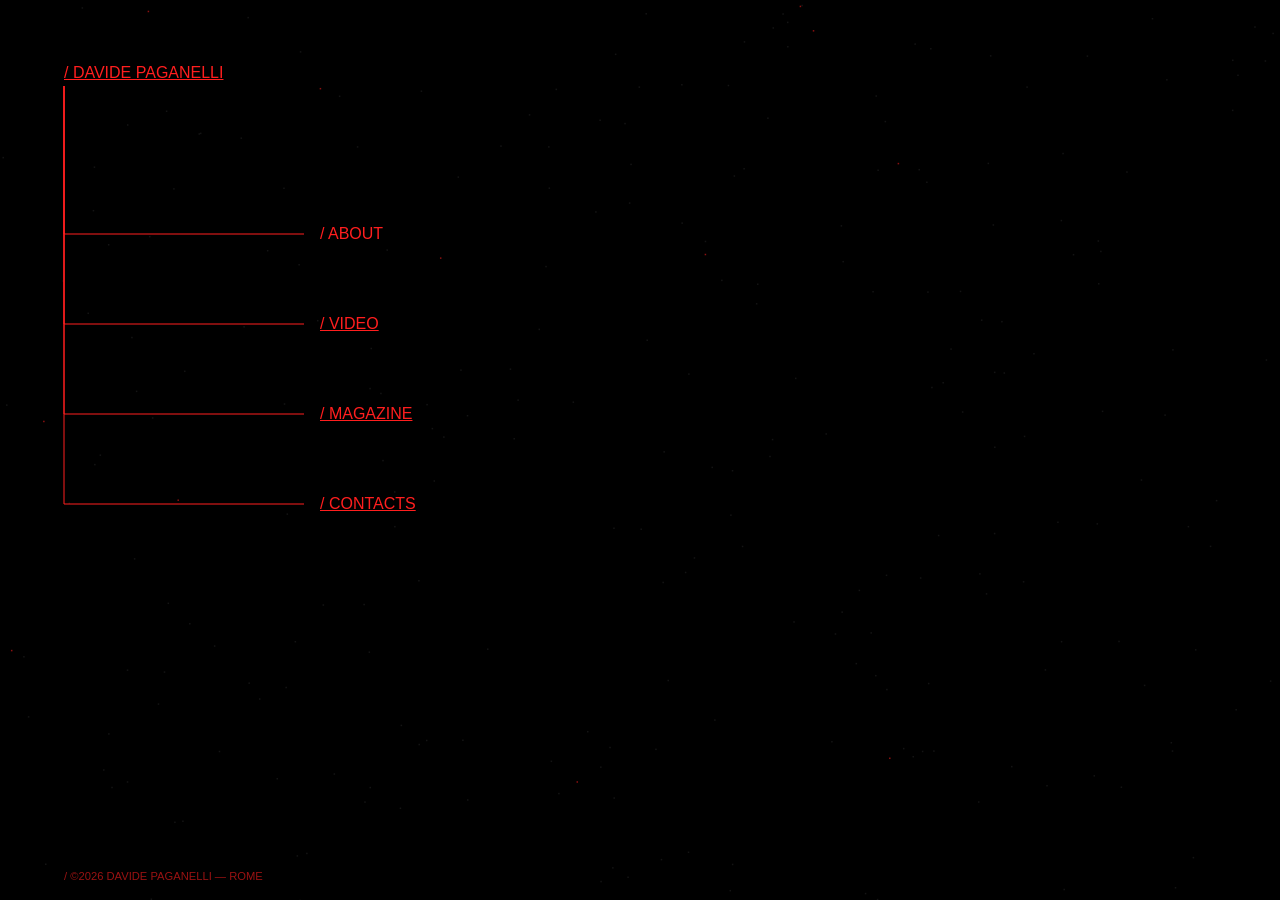
==== commit 608efe5f: "restyle: sitemap-as-interface nero/rosso - home = mappa interattiva: voci /nome sparse nel viewport," ====
--- a/index.html
+++ b/index.html
@@ -5,104 +5,33 @@
 <meta name="viewport" content="width=device-width, initial-scale=1.0">
 <title>davide paganelli</title>
 <meta name="description" content="Davide Paganelli, Italian film director based in Rome. Analog photography, experimental video and independent cinema.">
-<link rel="preconnect" href="https://fonts.googleapis.com">
-<link rel="preconnect" href="https://fonts.gstatic.com" crossorigin>
-<link href="https://fonts.googleapis.com/css2?family=Permanent+Marker&family=Anton&family=Caveat:wght@700&display=swap" rel="stylesheet">
 <link rel="stylesheet" href="css/style.css">
 </head>
-<body>
+<body class="map">
 
-<div class="hero">
-  <div class="scribble-name">davide paganelli</div><br>
-  <div class="tagline">i make weird little movies in rome</div>
-</div>
+<canvas id="bg"></canvas>
 
-<nav class="messy-nav">
-  <a href="index.html" class="current">home</a>
-  <a href="#works">video</a>
-  <a href="#magazine">photos</a>
-  <a href="about.html">about</a>
-  <a href="https://www.instagram.com/davidepaganelly" target="_blank" rel="noopener">insta</a>
-</nav>
+<div class="node" id="name">/ davide paganelli</div>
 
-<section id="works">
-  <h2 class="section-title">watch this ↴</h2>
-  <div class="gallery">
+<a class="node" id="about" href="about.html">/ about</a>
+<div class="node toggle" id="video">/ video</div>
+<div class="node toggle" id="magazine">/ magazine</div>
+<div class="node toggle" id="contacts">/ contacts</div>
 
-    <div class="polaroid">
-      <div class="frame">
-        <iframe src="https://www.youtube-nocookie.com/embed/Jr6r6PKVDSw"
-                title="MASKARA — Ycon Ydol"
-                allow="accelerometer; autoplay; clipboard-write; encrypted-media; gyroscope; picture-in-picture"
-                allowfullscreen loading="lazy"></iframe>
-      </div>
-      <div class="cap">maskara <small>music video, shot on 16mm</small></div>
-    </div>
+<a class="node hidden" id="v1" href="video.html#maskara">/ maskara</a>
+<a class="node hidden" id="v2" href="video.html#nata">/ nata</a>
+<a class="node hidden" id="v3" href="video.html#verra-la-morte">/ verr&agrave; la morte</a>
 
-    <div class="polaroid">
-      <div class="frame">
-        <iframe src="https://player.vimeo.com/video/1206100947"
-                title="NATA [Trailer]"
-                allow="autoplay; fullscreen; picture-in-picture"
-                allowfullscreen loading="lazy"></iframe>
-      </div>
-      <div class="cap">nata (trailer) <small>body horror short film</small></div>
-    </div>
+<a class="node hidden" id="g1" href="magazine.html#rottenland">/ rottenland</a>
+<a class="node hidden" id="g2" href="magazine.html#contributor">/ contributor</a>
+<a class="node hidden" id="g3" href="magazine.html#vanguard">/ vanguard</a>
+<a class="node hidden" id="g4" href="magazine.html#sizefive">/ sizefive</a>
 
-    <div class="polaroid">
-      <div class="frame">
-        <iframe src="https://www.youtube-nocookie.com/embed/Oc6n8Mp8Mww"
-                title="Verrà la Morte"
-                allow="accelerometer; autoplay; clipboard-write; encrypted-media; gyroscope; picture-in-picture"
-                allowfullscreen loading="lazy"></iframe>
-      </div>
-      <div class="cap">verrà la morte <small>video art, shot on Super 8</small></div>
-    </div>
+<a class="node hidden" id="c1" href="mailto:dpaganelli2@gmail.com">/ write me</a>
+<a class="node hidden" id="c2" href="https://www.instagram.com/davidepaganelly" target="_blank" rel="noopener">/ follow me</a>
 
-  </div>
-</section>
+<div id="credit">/ &copy;2026 davide paganelli &mdash; rome</div>
 
-<section id="magazine">
-  <h2 class="section-title">and these ✂</h2>
-  <div class="gallery">
-
-    <div class="polaroid">
-      <a href="assets/pdf/rottenland.pdf" target="_blank" rel="noopener" style="display:block;">
-        <div class="frame portrait">
-          <img src="assets/img/rottenland/cover.jpg" alt="RottenLand cover"
-               onerror="this.replaceWith(noSignal())">
-        </div>
-      </a>
-      <div class="cap">rottenland <small>editorial</small></div>
-      <a class="pdf-link" href="assets/pdf/rottenland.pdf" target="_blank" rel="noopener">open the pdf →</a>
-    </div>
-
-    <div class="polaroid">
-      <div class="frame portrait slideshow" data-dir="assets/img/contributor" data-prefix="contributor"></div>
-      <div class="cap">contributor <small>editorial</small></div>
-    </div>
-
-    <div class="polaroid">
-      <div class="frame portrait">
-        <img src="assets/img/vanguard/vanguard.jpg" alt="Vanguard Magazine"
-             onerror="this.replaceWith(noSignal())">
-      </div>
-      <div class="cap">vanguard <small>cover, new york</small></div>
-    </div>
-
-    <div class="polaroid">
-      <div class="frame portrait slideshow" data-dir="assets/img/sizefive" data-prefix="sizefive"></div>
-      <div class="cap">sizefive <small>editorial</small></div>
-    </div>
-
-  </div>
-</section>
-
-<div class="foot">
-  <span class="star">★</span> ©2026 davide paganelli — based in rome, forza roma <span class="star">★</span><br>
-  <a href="mailto:dpaganelli2@gmail.com">dpaganelli2@gmail.com</a>
-</div>
-
-<script src="js/main.js"></script>
+<script src="js/map.js"></script>
 </body>
 </html>
--- a/css/style.css
+++ b/css/style.css
@@ -1,157 +1,123 @@
 /* ============================================
-   DAVIDE PAGANELLI — scrapbook, taped together
+   DAVIDE PAGANELLI — sitemap-as-interface
+   black / red · Helvetica · uppercase
    ============================================ */
 
 :root {
-  --bg: #0b0b0b;
-  --ink: #f5f2ea;
-  --pink: #ff2fb0;
-  --lime: #c6ff00;
-  --yellow: #ffe066;
-  --sky: #4fd6ff;
-  --marker: "Permanent Marker", cursive;
-  --shout: "Anton", sans-serif;
-  --scrawl: "Caveat", cursive;
-  --body: Arial, Helvetica, sans-serif;
-}
-
-* { box-sizing: border-box; }
-
-html, body { margin: 0; padding: 0; overflow-x: hidden; }
-
-body {
+  --red: #ff1e1e;
+  --bg: #000000;
+}
+
+html, body {
+  margin: 0;
+  padding: 0;
   background: var(--bg);
-  color: var(--ink);
-  font-family: var(--body);
-  font-size: 17px;
-  line-height: 1.5;
+  color: var(--red);
+  font-family: "Helvetica Neue", Helvetica, Arial, sans-serif;
+  font-size: 100%;
+  text-transform: uppercase;
+  cursor: text;
+}
+
+body.map {
+  overflow: hidden;
+  height: 100vh;
+}
+
+a {
+  color: var(--red);
+  text-decoration: none;
+  cursor: text;
+}
+
+a:hover,
+.toggle:hover {
+  background: var(--red);
+  color: #000;
+  text-decoration: underline;
+}
+
+::selection { background: var(--red); color: #000; }
+
+/* ---------- index: the map ---------- */
+#bg {
+  position: fixed;
+  inset: 0;
+  z-index: 0;
+}
+
+.node {
+  position: absolute;
+  z-index: 1;
+  white-space: nowrap;
+}
+
+.hidden { display: none; }
+
+#name {
+  top: 5vw;
+  left: 5vw;
+  text-decoration: underline;
+}
+
+#name:hover { background: var(--red); color: #000; }
+
+#about    { top: 25vh; left: 25vw; }
+#video    { top: 35vh; left: 25vw; text-decoration: underline; }
+#magazine { top: 45vh; left: 25vw; text-decoration: underline; }
+#contacts { top: 55vh; left: 25vw; text-decoration: underline; }
+
+#v1 { top: 30vh; left: 50vw; }
+#v2 { top: 36vh; left: 50vw; }
+#v3 { top: 42vh; left: 50vw; }
+
+#g1 { top: 46vh; left: 50vw; }
+#g2 { top: 52vh; left: 50vw; }
+#g3 { top: 58vh; left: 50vw; }
+#g4 { top: 64vh; left: 50vw; }
+
+#c1 { top: 74vh; left: 50vw; }
+#c2 { top: 80vh; left: 50vw; }
+
+#credit {
+  position: absolute;
+  z-index: 1;
+  bottom: 2vh;
+  left: 5vw;
+  font-size: 70%;
+  opacity: 0.6;
+}
+
+/* ---------- subpages ---------- */
+body.page { min-height: 100vh; }
+
+.home-link {
+  position: fixed;
+  top: 5vw;
+  left: 5vw;
+  text-decoration: underline;
+  z-index: 2;
+  background: var(--bg);
+}
+
+.page-wrap {
   position: relative;
-}
-
-/* grain overlay, because a clean site is a lie */
-body::before {
-  content: "";
-  position: fixed;
-  inset: 0;
-  pointer-events: none;
-  opacity: 0.06;
-  z-index: 999;
-  background-image: url('data:image/svg+xml;utf8,<svg xmlns="http://www.w3.org/2000/svg"><filter id="n"><feTurbulence type="fractalNoise" baseFrequency="0.85" numOctaves="2" stitchTiles="stitch"/></filter><rect width="100%25" height="100%25" filter="url(%23n)"/></svg>');
-}
-
-a { color: var(--sky); }
-a:hover { color: var(--yellow); }
-
-/* ---------- hero ---------- */
-.hero {
-  padding: 70px 20px 10px;
-  text-align: center;
-}
-
-.hero .scribble-name {
-  font-family: var(--marker);
-  font-size: clamp(46px, 11vw, 118px);
-  color: var(--pink);
-  display: inline-block;
-  transform: rotate(-3deg);
-  text-shadow: 4px 4px 0 #000;
-  line-height: 1;
-  margin: 0;
-}
-
-.hero .tagline {
-  font-family: var(--scrawl);
-  font-weight: 700;
-  font-size: 30px;
-  color: var(--lime);
-  display: inline-block;
-  transform: rotate(1.2deg);
-  margin-top: 10px;
-}
-
-/* ---------- messy nav ---------- */
-.messy-nav {
-  display: flex;
-  justify-content: center;
-  gap: 22px;
-  flex-wrap: wrap;
-  margin: 34px 0 10px;
-  font-family: var(--shout);
-  font-size: 21px;
-  letter-spacing: 0.02em;
-  padding: 0 16px;
-}
-
-.messy-nav a {
-  color: var(--ink);
-  text-decoration: none;
-  border-bottom: 5px solid var(--yellow);
-  display: inline-block;
-  transform: rotate(-1.5deg);
-  padding-bottom: 1px;
-}
-
-.messy-nav a:nth-child(2n) { border-color: var(--pink); transform: rotate(1.5deg); }
-.messy-nav a:nth-child(3n) { border-color: var(--sky); transform: rotate(-0.5deg); }
-.messy-nav a:hover { color: var(--yellow); }
-.messy-nav a.current { color: var(--yellow); }
-
-/* ---------- section titles ---------- */
-.section-title {
-  font-family: var(--marker);
-  font-size: clamp(30px, 6vw, 52px);
-  color: var(--yellow);
-  text-align: center;
-  margin: 70px 0 34px;
-  transform: rotate(-2deg);
-  text-shadow: 3px 3px 0 #000;
-}
-
-/* ---------- polaroid gallery ---------- */
-.gallery {
-  display: flex;
-  flex-wrap: wrap;
-  gap: 46px;
-  justify-content: center;
-  padding: 0 20px 50px;
-}
-
-.polaroid {
-  width: 290px;
-  background: #fdfdfa;
-  padding: 12px 12px 34px;
-  box-shadow: 0 10px 20px rgba(0,0,0,0.55);
+  margin: 22vh auto 12vh;
+  width: 80vw;
+  max-width: 1100px;
+}
+
+.piece { margin-bottom: 8vh; }
+
+.piece .frame {
   position: relative;
-  transition: transform 0.2s ease;
-}
-
-.polaroid::before {
-  content: "";
-  position: absolute;
-  top: -15px;
-  left: 50%;
-  width: 92px;
-  height: 28px;
-  background: rgba(255, 224, 102, 0.85);
-  transform: translateX(-50%) rotate(-4deg);
-  box-shadow: 0 1px 3px rgba(0,0,0,0.4);
-}
-
-.gallery .polaroid:nth-child(3n+1) { transform: rotate(-4deg); }
-.gallery .polaroid:nth-child(3n+2) { transform: rotate(3deg); }
-.gallery .polaroid:nth-child(3n+3) { transform: rotate(-1.5deg); }
-.gallery .polaroid:hover { transform: rotate(0deg) scale(1.04); z-index: 5; }
-
-.polaroid .frame {
-  position: relative;
+  width: 100%;
   aspect-ratio: 16 / 9;
+  border: 0.1vw solid var(--red);
   background: #000;
-  overflow: hidden;
-}
-
-.polaroid .frame.portrait { aspect-ratio: 4 / 5; }
-
-.polaroid iframe {
+}
+
+.piece iframe {
   position: absolute;
   inset: 0;
   width: 100%;
@@ -159,7 +125,23 @@
   border: 0;
 }
 
-.polaroid img {
+.piece .cap { margin-top: 1.2vh; }
+.piece .cap:hover { background: var(--red); color: #000; }
+
+/* magazine grid */
+.mag-grid {
+  display: grid;
+  grid-template-columns: 1fr 1fr;
+  gap: 2vw;
+}
+
+.mag-grid .frame {
+  aspect-ratio: 4 / 5;
+  overflow: hidden;
+  display: block;
+}
+
+.mag-grid img {
   width: 100%;
   height: 100%;
   object-fit: cover;
@@ -182,84 +164,68 @@
   align-items: center;
   justify-content: center;
   gap: 6px;
-  color: #666;
-  background: #111;
-  font-family: var(--body);
-  font-size: 13px;
+  color: var(--red);
+  background: #000;
+  font-size: 80%;
   letter-spacing: 0.1em;
 }
-.no-signal .bar { width: 40%; height: 1px; background: #444; }
-
-.polaroid .cap {
-  font-family: var(--scrawl);
-  font-weight: 700;
-  font-size: 23px;
-  color: #111;
-  text-align: center;
-  margin-top: 10px;
-  line-height: 1.2;
-}
-
-.polaroid .cap small {
-  display: block;
-  font-family: var(--body);
-  font-size: 12px;
-  font-weight: normal;
-  color: #777;
-  letter-spacing: 0.03em;
-}
-
-.polaroid a.pdf-link {
-  display: block;
-  text-align: center;
-  font-family: var(--body);
-  font-size: 12px;
-  color: #b3007a;
-  margin-top: 4px;
-}
-
-/* ---------- about page ---------- */
-.about-wrap {
-  max-width: 640px;
-  margin: 0 auto;
-  padding: 60px 24px 60px;
-}
-
-.about-wrap .section-title { margin-top: 0; text-align: left; }
-
-.about-wrap .bio p {
-  margin: 0 0 20px;
-  font-size: 17px;
-}
-
-.about-wrap .bio em { font-family: var(--scrawl); font-size: 20px; color: var(--lime); font-style: normal; }
-
-.scrawl-note {
-  font-family: var(--scrawl);
-  font-weight: 700;
-  font-size: 24px;
-  color: var(--pink);
-  transform: rotate(-1.5deg);
-  display: inline-block;
-  margin: 30px 0 6px;
-}
-
-.contact-scrawl a { font-family: var(--shout); font-size: 18px; }
-
-/* ---------- footer ---------- */
+.no-signal .bar { width: 40%; height: 1px; background: var(--red); opacity: 0.5; }
+
+/* ---------- about ---------- */
+#profile {
+  position: absolute;
+  top: 20vh;
+  left: 20vw;
+  width: 60vw;
+  height: 68vh;
+  overflow: auto;
+  text-align: justify;
+  text-indent: 5vw;
+  z-index: 1;
+}
+
+#profile::-webkit-scrollbar { display: none; }
+
+#profile p { margin: 0 0 2.2vh; line-height: 1.6; }
+
+#profile em { font-style: italic; }
+
+#profile .say-hi {
+  margin-top: 5vh;
+  text-indent: 0;
+}
+
+#profile .say-hi a { text-decoration: underline; }
+
 .foot {
-  text-align: center;
-  padding: 30px 20px 60px;
-  font-size: 13px;
-  color: #777;
-}
-
-.foot .star { color: var(--yellow); }
+  position: fixed;
+  bottom: 2vh;
+  left: 5vw;
+  font-size: 70%;
+  opacity: 0.6;
+  z-index: 2;
+  background: var(--bg);
+}
 
 /* ---------- responsive ---------- */
-@media (max-width: 600px) {
-  .hero { padding: 46px 16px 6px; }
-  .section-title { margin: 50px 0 24px; }
-  .polaroid { width: 88vw; max-width: 320px; }
-  .gallery { gap: 34px; }
-}
+@media (max-width: 1000px) {
+  body { font-size: 70%; }
+
+  #about    { left: 30vw; }
+  #video    { left: 30vw; }
+  #magazine { left: 30vw; }
+  #contacts { left: 30vw; }
+
+  #v1, #v2, #v3, #g1, #g2, #g3, #g4, #c1, #c2 { left: 58vw; }
+
+  .page-wrap { width: 90vw; margin-top: 18vh; }
+
+  .mag-grid { grid-template-columns: 1fr; }
+
+  #profile {
+    top: 14vh;
+    left: 5vw;
+    width: 90vw;
+    height: 76vh;
+  }
+}
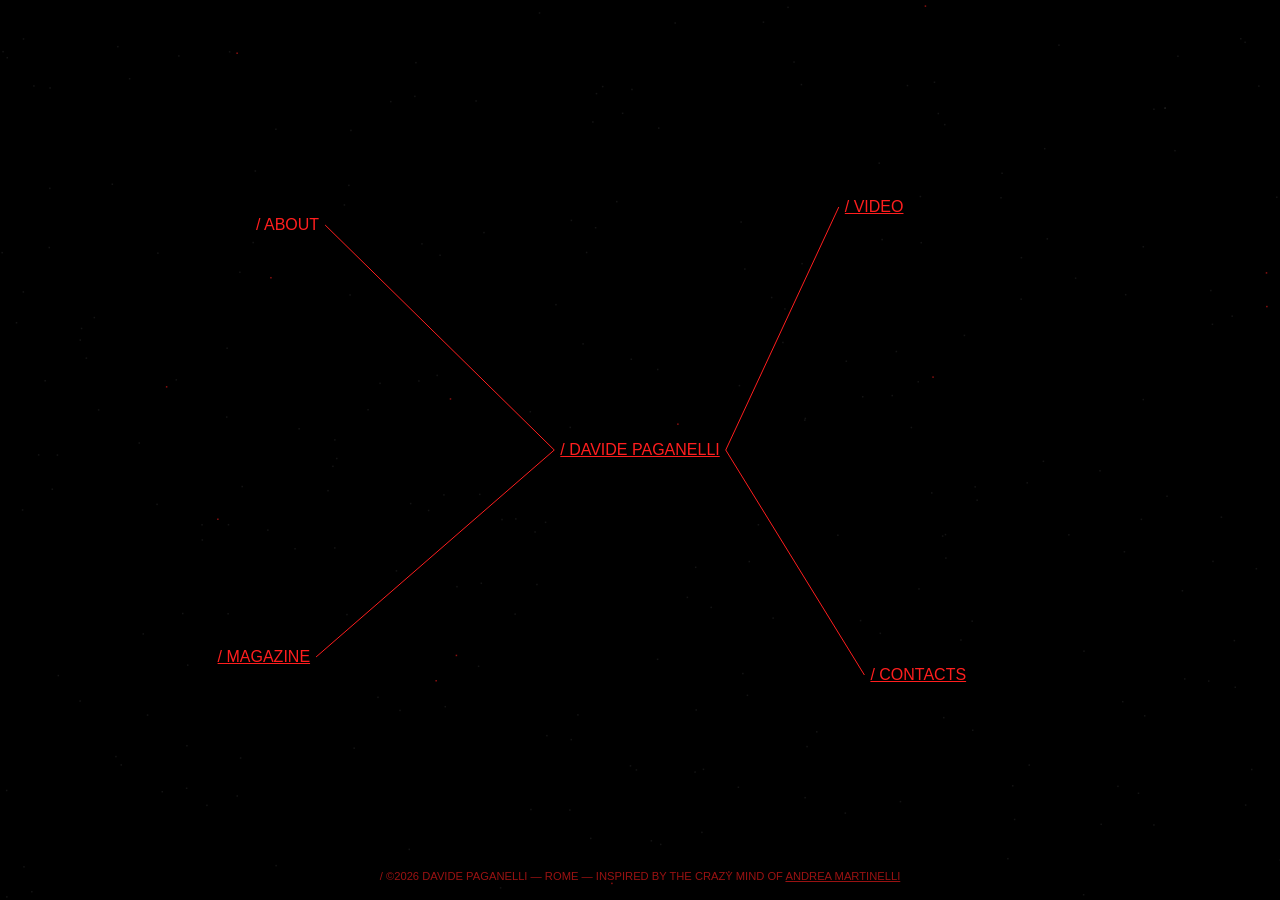
==== commit bce15fc4: "mappa a costellazione centrata + credit ad andrea martinelli - nome al centro del viewport, sezioni " ====
--- a/index.html
+++ b/index.html
@@ -27,10 +27,10 @@
 <a class="node hidden" id="g3" href="magazine.html#vanguard">/ vanguard</a>
 <a class="node hidden" id="g4" href="magazine.html#sizefive">/ sizefive</a>
 
-<a class="node hidden" id="c1" href="mailto:dpaganelli2@gmail.com">/ write me</a>
-<a class="node hidden" id="c2" href="https://www.instagram.com/davidepaganelly" target="_blank" rel="noopener">/ follow me</a>
+<a class="node hidden" id="c1" href="mailto:dpaganelli2@gmail.com">/ text me</a>
+<a class="node hidden" id="c2" href="https://www.instagram.com/davidepaganelly" target="_blank" rel="noopener">/ instagram</a>
 
-<div id="credit">/ &copy;2026 davide paganelli &mdash; rome</div>
+<div id="credit">/ &copy;2026 davide paganelli &mdash; rome &mdash; inspired by the crazy mind of <a href="https://caroljpeg.github.io/Andrea_Martinelli/" target="_blank" rel="noopener">andrea martinelli</a></div>
 
 <script src="js/map.js"></script>
 </body>
--- a/css/style.css
+++ b/css/style.css
@@ -55,38 +55,44 @@
 .hidden { display: none; }
 
 #name {
-  top: 5vw;
-  left: 5vw;
+  top: 50%;
+  left: 50%;
+  transform: translate(-50%, -50%);
   text-decoration: underline;
 }
 
 #name:hover { background: var(--red); color: #000; }
 
-#about    { top: 25vh; left: 25vw; }
-#video    { top: 35vh; left: 25vw; text-decoration: underline; }
-#magazine { top: 45vh; left: 25vw; text-decoration: underline; }
-#contacts { top: 55vh; left: 25vw; text-decoration: underline; }
-
-#v1 { top: 30vh; left: 50vw; }
-#v2 { top: 36vh; left: 50vw; }
-#v3 { top: 42vh; left: 50vw; }
-
-#g1 { top: 46vh; left: 50vw; }
-#g2 { top: 52vh; left: 50vw; }
-#g3 { top: 58vh; left: 50vw; }
-#g4 { top: 64vh; left: 50vw; }
-
-#c1 { top: 74vh; left: 50vw; }
-#c2 { top: 80vh; left: 50vw; }
+#about    { top: 24vh; left: 20vw; }
+#video    { top: 22vh; left: 66vw; text-decoration: underline; }
+#magazine { top: 72vh; left: 17vw; text-decoration: underline; }
+#contacts { top: 74vh; left: 68vw; text-decoration: underline; }
+
+#v1 { top: 7vh;  left: 74vw; }
+#v2 { top: 12vh; left: 79vw; }
+#v3 { top: 17vh; left: 84vw; }
+
+#g1 { top: 80vh; left: 5vw; }
+#g2 { top: 85vh; left: 9vw; }
+#g3 { top: 90vh; left: 13vw; }
+#g4 { top: 95vh; left: 17vw; }
+
+#c1 { top: 84vh; left: 76vw; }
+#c2 { top: 90vh; left: 81vw; }
 
 #credit {
   position: absolute;
   z-index: 1;
   bottom: 2vh;
-  left: 5vw;
+  left: 50%;
+  transform: translateX(-50%);
   font-size: 70%;
   opacity: 0.6;
-}
+  text-align: center;
+  white-space: nowrap;
+}
+
+#credit a { text-decoration: underline; }
 
 /* ---------- subpages ---------- */
 body.page { min-height: 100vh; }
@@ -211,12 +217,24 @@
 @media (max-width: 1000px) {
   body { font-size: 70%; }
 
-  #about    { left: 30vw; }
-  #video    { left: 30vw; }
-  #magazine { left: 30vw; }
-  #contacts { left: 30vw; }
-
-  #v1, #v2, #v3, #g1, #g2, #g3, #g4, #c1, #c2 { left: 58vw; }
+  #about    { top: 22vh; left: 12vw; }
+  #video    { top: 26vh; left: 58vw; }
+  #magazine { top: 70vh; left: 10vw; }
+  #contacts { top: 74vh; left: 56vw; }
+
+  #v1 { top: 8vh;  left: 48vw; }
+  #v2 { top: 13vh; left: 56vw; }
+  #v3 { top: 18vh; left: 64vw; }
+
+  #g1 { top: 78vh; left: 4vw; }
+  #g2 { top: 83vh; left: 8vw; }
+  #g3 { top: 88vh; left: 12vw; }
+  #g4 { top: 93vh; left: 16vw; }
+
+  #c1 { top: 84vh; left: 60vw; }
+  #c2 { top: 89vh; left: 66vw; }
+
+  #credit { bottom: 1vh; }
 
   .page-wrap { width: 90vw; margin-top: 18vh; }
 
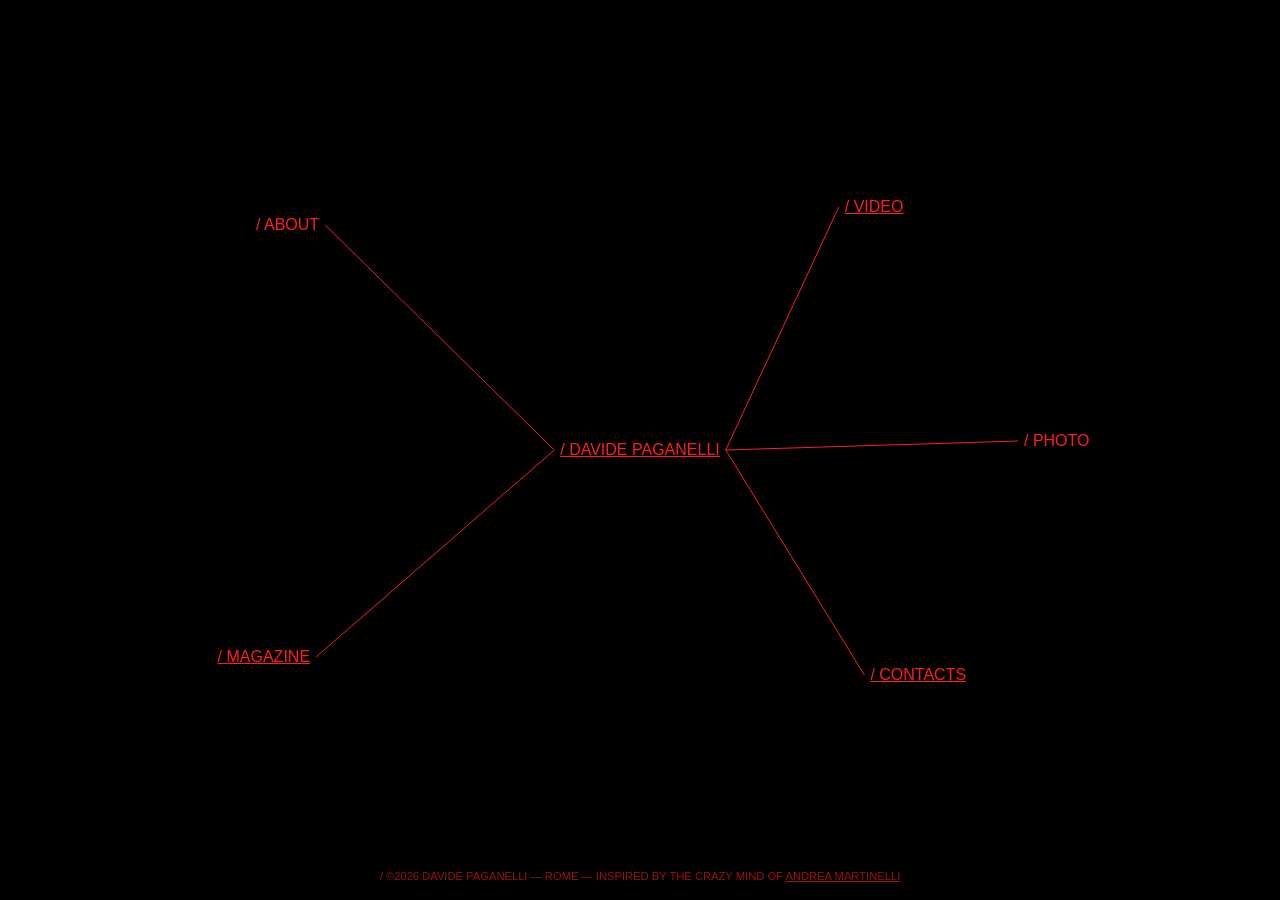
==== commit b066bb80: "pagine dedicate per ogni lavoro, sezione photo, via il noise - ogni video e ogni editoriale ha la su" ====
--- a/index.html
+++ b/index.html
@@ -15,17 +15,18 @@
 
 <a class="node" id="about" href="about.html">/ about</a>
 <div class="node toggle" id="video">/ video</div>
+<a class="node" id="photo" href="photo.html">/ photo</a>
 <div class="node toggle" id="magazine">/ magazine</div>
 <div class="node toggle" id="contacts">/ contacts</div>
 
-<a class="node hidden" id="v1" href="video.html#maskara">/ maskara</a>
-<a class="node hidden" id="v2" href="video.html#nata">/ nata</a>
-<a class="node hidden" id="v3" href="video.html#verra-la-morte">/ verr&agrave; la morte</a>
+<a class="node hidden" id="v1" href="maskara.html">/ maskara</a>
+<a class="node hidden" id="v2" href="nata.html">/ nata</a>
+<a class="node hidden" id="v3" href="verra-la-morte.html">/ verr&agrave; la morte</a>
 
-<a class="node hidden" id="g1" href="magazine.html#rottenland">/ rottenland</a>
-<a class="node hidden" id="g2" href="magazine.html#contributor">/ contributor</a>
-<a class="node hidden" id="g3" href="magazine.html#vanguard">/ vanguard</a>
-<a class="node hidden" id="g4" href="magazine.html#sizefive">/ sizefive</a>
+<a class="node hidden" id="g1" href="rottenland.html">/ rottenland</a>
+<a class="node hidden" id="g2" href="contributor.html">/ contributor</a>
+<a class="node hidden" id="g3" href="vanguard.html">/ vanguard</a>
+<a class="node hidden" id="g4" href="sizefive.html">/ sizefive</a>
 
 <a class="node hidden" id="c1" href="mailto:dpaganelli2@gmail.com">/ text me</a>
 <a class="node hidden" id="c2" href="https://www.instagram.com/davidepaganelly" target="_blank" rel="noopener">/ instagram</a>
--- a/css/style.css
+++ b/css/style.css
@@ -65,6 +65,7 @@
 
 #about    { top: 24vh; left: 20vw; }
 #video    { top: 22vh; left: 66vw; text-decoration: underline; }
+#photo    { top: 48vh; left: 80vw; }
 #magazine { top: 72vh; left: 17vw; text-decoration: underline; }
 #contacts { top: 74vh; left: 68vw; text-decoration: underline; }
 
@@ -134,6 +135,32 @@
 .piece .cap { margin-top: 1.2vh; }
 .piece .cap:hover { background: var(--red); color: #000; }
 
+/* single work page */
+.single .title { margin-bottom: 3vh; }
+
+.single .frame.portrait {
+  aspect-ratio: 4 / 5;
+  max-width: 520px;
+  margin: 0 auto;
+}
+
+.single .desc {
+  margin-top: 3.5vh;
+  max-width: 75ch;
+  text-align: justify;
+}
+
+.single .desc p { margin: 0 0 2vh; line-height: 1.7; }
+
+.single .desc a { text-decoration: underline; }
+
+.pager {
+  display: flex;
+  justify-content: space-between;
+  gap: 4vw;
+  margin-top: 7vh;
+}
+
 /* magazine grid */
 .mag-grid {
   display: grid;
@@ -176,6 +203,22 @@
   letter-spacing: 0.1em;
 }
 .no-signal .bar { width: 40%; height: 1px; background: var(--red); opacity: 0.5; }
+
+/* photo gallery placeholder (shown until real photos are uploaded) */
+.placeholder {
+  position: absolute;
+  inset: 0;
+  display: flex;
+  align-items: center;
+  justify-content: center;
+  color: var(--red);
+  font-size: 80%;
+  letter-spacing: 0.1em;
+  background:
+    repeating-linear-gradient(45deg,
+      transparent, transparent 16px,
+      rgba(255, 30, 30, 0.16) 16px, rgba(255, 30, 30, 0.16) 17px);
+}
 
 /* ---------- about ---------- */
 #profile {
@@ -219,6 +262,7 @@
 
   #about    { top: 22vh; left: 12vw; }
   #video    { top: 26vh; left: 58vw; }
+  #photo    { top: 47vh; left: 72vw; }
   #magazine { top: 70vh; left: 10vw; }
   #contacts { top: 74vh; left: 56vw; }
 
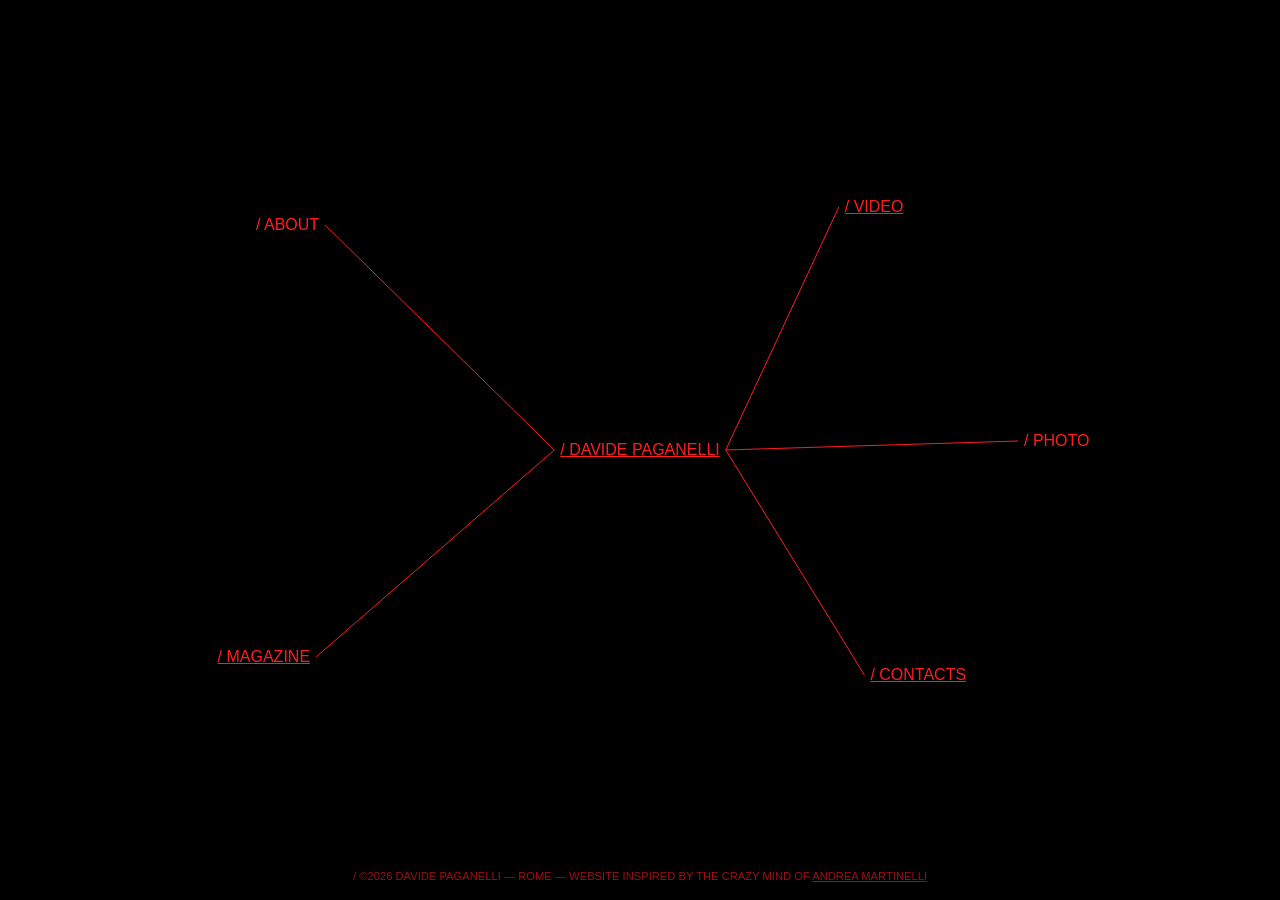
==== commit 31b500c9: "footer: aggiunto WEBSITE prima del credit; mobile: mappa senza sovrapposizioni - footer ora: rome — " ====
--- a/index.html
+++ b/index.html
@@ -4,7 +4,24 @@
 <meta charset="UTF-8">
 <meta name="viewport" content="width=device-width, initial-scale=1.0">
 <title>davide paganelli</title>
-<meta name="description" content="Davide Paganelli, Italian film director based in Rome. Analog photography, experimental video and independent cinema.">
+<meta name="description" content="Davide Paganelli is an Italian film director based in Rome working with analog film — 16mm and Super 8. Music videos, short films, video art and editorial photography.">
+<link rel="icon" type="image/png" href="assets/img/favicon.png">
+<link rel="canonical" href="https://davidepaganelli.it/">
+<meta name="theme-color" content="#000000">
+<meta property="og:site_name" content="Davide Paganelli">
+<meta property="og:type" content="website">
+<meta property="og:title" content="Davide Paganelli — Film Director, Rome">
+<meta property="og:description" content="Davide Paganelli is an Italian film director based in Rome working with analog film — 16mm and Super 8. Music videos, short films, video art and editorial photography.">
+<meta property="og:url" content="https://davidepaganelli.it/">
+<meta property="og:image" content="https://davidepaganelli.it/assets/img/og.png">
+<meta property="og:image:width" content="1200">
+<meta property="og:image:height" content="630">
+<meta name="twitter:card" content="summary_large_image">
+<meta name="twitter:title" content="Davide Paganelli — Film Director, Rome">
+<meta name="twitter:description" content="Davide Paganelli is an Italian film director based in Rome working with analog film — 16mm and Super 8. Music videos, short films, video art and editorial photography.">
+<meta name="twitter:image" content="https://davidepaganelli.it/assets/img/og.png">
+<script type="application/ld+json">{"@type": "Person", "name": "Davide Paganelli", "jobTitle": "Film Director", "url": "https://davidepaganelli.it/", "email": "mailto:dpaganelli2@gmail.com", "address": {"@type": "PostalAddress", "addressLocality": "Rome", "addressCountry": "IT"}, "sameAs": ["https://www.instagram.com/davidepaganelly"], "alumniOf": {"@type": "CollegeOrUniversity", "name": "European Institute of Design"}, "knowsAbout": ["analog photography", "experimental video", "independent cinema", "16mm film", "Super 8 film"], "@context": "https://schema.org"}</script>
+<script type="application/ld+json">{"@context": "https://schema.org", "@type": "WebSite", "name": "Davide Paganelli", "url": "https://davidepaganelli.it/"}</script>
 <link rel="stylesheet" href="css/style.css">
 </head>
 <body class="map">
@@ -31,7 +48,27 @@
 <a class="node hidden" id="c1" href="mailto:dpaganelli2@gmail.com">/ text me</a>
 <a class="node hidden" id="c2" href="https://www.instagram.com/davidepaganelly" target="_blank" rel="noopener">/ instagram</a>
 
-<div id="credit">/ &copy;2026 davide paganelli &mdash; rome &mdash; inspired by the crazy mind of <a href="https://caroljpeg.github.io/Andrea_Martinelli/" target="_blank" rel="noopener">andrea martinelli</a></div>
+<div id="credit">/ &copy;2026 davide paganelli &mdash; rome &mdash; WEBSITE inspired by the crazy mind of <a href="https://caroljpeg.github.io/Andrea_Martinelli/" target="_blank" rel="noopener">andrea martinelli</a></div>
+
+<noscript>
+  <div style="position:relative; z-index:2; padding:12vh 10vw; background:#000;">
+    <p>Davide Paganelli is an Italian film director based in Rome, working with analog film
+    (16mm and Super 8), experimental video, independent cinema and editorial photography.</p>
+    <ul>
+      <li><a href="about.html">/ about</a></li>
+      <li><a href="maskara.html">/ maskara — music video, 16mm</a></li>
+      <li><a href="nata.html">/ nata — body horror short film</a></li>
+      <li><a href="verra-la-morte.html">/ verr&agrave; la morte — video art, super 8</a></li>
+      <li><a href="rottenland.html">/ rottenland — editorial</a></li>
+      <li><a href="contributor.html">/ contributor — editorial</a></li>
+      <li><a href="vanguard.html">/ vanguard — cover, new york</a></li>
+      <li><a href="sizefive.html">/ sizefive — editorial</a></li>
+      <li><a href="photo.html">/ photo — analog film</a></li>
+      <li><a href="mailto:dpaganelli2@gmail.com">/ text me</a></li>
+      <li><a href="https://www.instagram.com/davidepaganelly">/ instagram</a></li>
+    </ul>
+  </div>
+</noscript>
 
 <script src="js/map.js"></script>
 </body>
--- a/css/style.css
+++ b/css/style.css
@@ -116,20 +116,29 @@
 
 .piece { margin-bottom: 8vh; }
 
-.piece .frame {
+.frame {
   position: relative;
   width: 100%;
   aspect-ratio: 16 / 9;
-  border: 0.1vw solid var(--red);
+  border: 1px solid var(--red);
   background: #000;
 }
 
-.piece iframe {
+a.frame { display: block; }
+
+.frame iframe {
   position: absolute;
   inset: 0;
   width: 100%;
   height: 100%;
   border: 0;
+}
+
+.frame img {
+  width: 100%;
+  height: 100%;
+  object-fit: cover;
+  display: block;
 }
 
 .piece .cap { margin-top: 1.2vh; }
@@ -260,25 +269,10 @@
 @media (max-width: 1000px) {
   body { font-size: 70%; }
 
-  #about    { top: 22vh; left: 12vw; }
-  #video    { top: 26vh; left: 58vw; }
-  #photo    { top: 47vh; left: 72vw; }
-  #magazine { top: 70vh; left: 10vw; }
-  #contacts { top: 74vh; left: 56vw; }
-
-  #v1 { top: 8vh;  left: 48vw; }
-  #v2 { top: 13vh; left: 56vw; }
-  #v3 { top: 18vh; left: 64vw; }
-
-  #g1 { top: 78vh; left: 4vw; }
-  #g2 { top: 83vh; left: 8vw; }
-  #g3 { top: 88vh; left: 12vw; }
-  #g4 { top: 93vh; left: 16vw; }
-
-  #c1 { top: 84vh; left: 60vw; }
-  #c2 { top: 89vh; left: 66vw; }
-
-  #credit { bottom: 1vh; }
+  /* bigger tap targets without moving the text */
+  .node { padding: 8px; margin: -8px; }
+
+  #credit { white-space: normal; width: 92vw; }
 
   .page-wrap { width: 90vw; margin-top: 18vh; }
 
@@ -291,3 +285,44 @@
     height: 76vh;
   }
 }
+
+/* phones: rebuild the map on a two-column vertical rhythm so that
+   expanded branches never overlap. right column = video + contacts,
+   left column = about + magazine, with generous vertical gaps. */
+@media (max-width: 640px) {
+  body.map { font-size: 64%; }
+
+  /* video group — top, right column */
+  #v1 { top: 4vh;  left: 52vw; }
+  #v2 { top: 10vh; left: 57vw; }
+  #v3 { top: 16vh; left: 60vw; }
+  #video { top: 24vh; left: 66vw; }
+
+  /* about — upper left */
+  #about { top: 31vh; left: 8vw; }
+
+  /* photo — mid right, no branches */
+  #photo { top: 44vh; left: 72vw; }
+
+  /* name stays centred at 50vh */
+
+  /* magazine group — lower, left column */
+  #magazine { top: 59vh; left: 8vw; }
+  #g1 { top: 66vh; left: 5vw; }
+  #g2 { top: 72vh; left: 9vw; }
+  #g3 { top: 78vh; left: 13vw; }
+  #g4 { top: 84vh; left: 17vw; }
+
+  /* contacts group — lower, right column */
+  #contacts { top: 59vh; left: 62vw; }
+  #c1 { top: 68vh; left: 64vw; }
+  #c2 { top: 74vh; left: 68vw; }
+
+  #credit { bottom: 1.5vh; }
+}
+
+/* short screens (landscape phones): shrink so nothing collides */
+@media (max-height: 560px) {
+  body.map { font-size: 60%; }
+  #credit { display: none; }
+}
